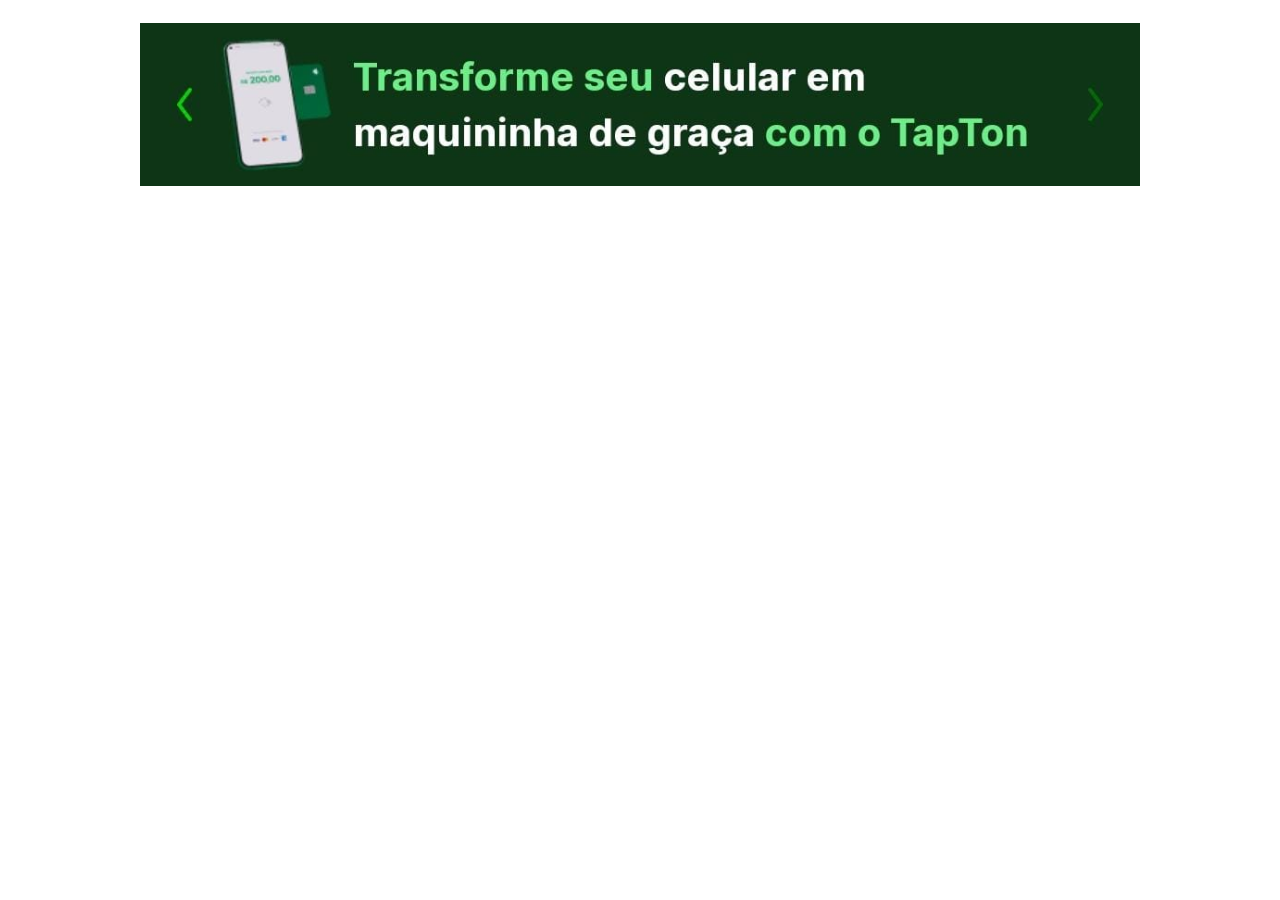
==== test.html @ 24b0ebc3 "a" ====
<!DOCTYPE html>
<html lang="en">
<head>
    <meta charset="UTF-8">
    <meta name="viewport" content="width=device-width, initial-scale=1.0">
    <title>Document</title>
    <link rel="stylesheet" href="style.css">
</head>
<body>
    
    <div class="slider">
       
        <div class="slides">

            <input type="radio" name="radio-bt" id="radio1" checked>
            <input type="radio" name="radio-bt" id="radio2">
            <input type="radio" name="radio-bt" id="radio3">
           
           

            <div class="slide s1">
              <img src="./imagens/maquinha-ton1.jpeg" alt="Maquininha Ton">
           </div>

            <div class="slide">
             <img src="./imagens/maquinha-ton2.jpeg" alt="Maquininha Ton">
            </div>

           <div class="slide">
             <img src="./imagens/maquinha-ton3.jpeg" alt="Maquininha Ton">
           </div>
       
        </div>

        <script src="script.js"></script>
</body>
</html>
---- style.css ----
.slider {
    position: relative;
    width: 100%;
    
    max-width: 1000px;
    margin: auto;
    overflow: hidden;
  }
  
  .slides {
    margin-top: 15px;
    display: flex;
    transition: transform 0.5s ease-in-out;
  }
  
  .slide {
    min-width: 100%;
    box-sizing: border-box;
  }
  
  .slide img {
    width: 100%;
    height: auto;
  }
  
  input[type="radio"] {
    display: none;
  }
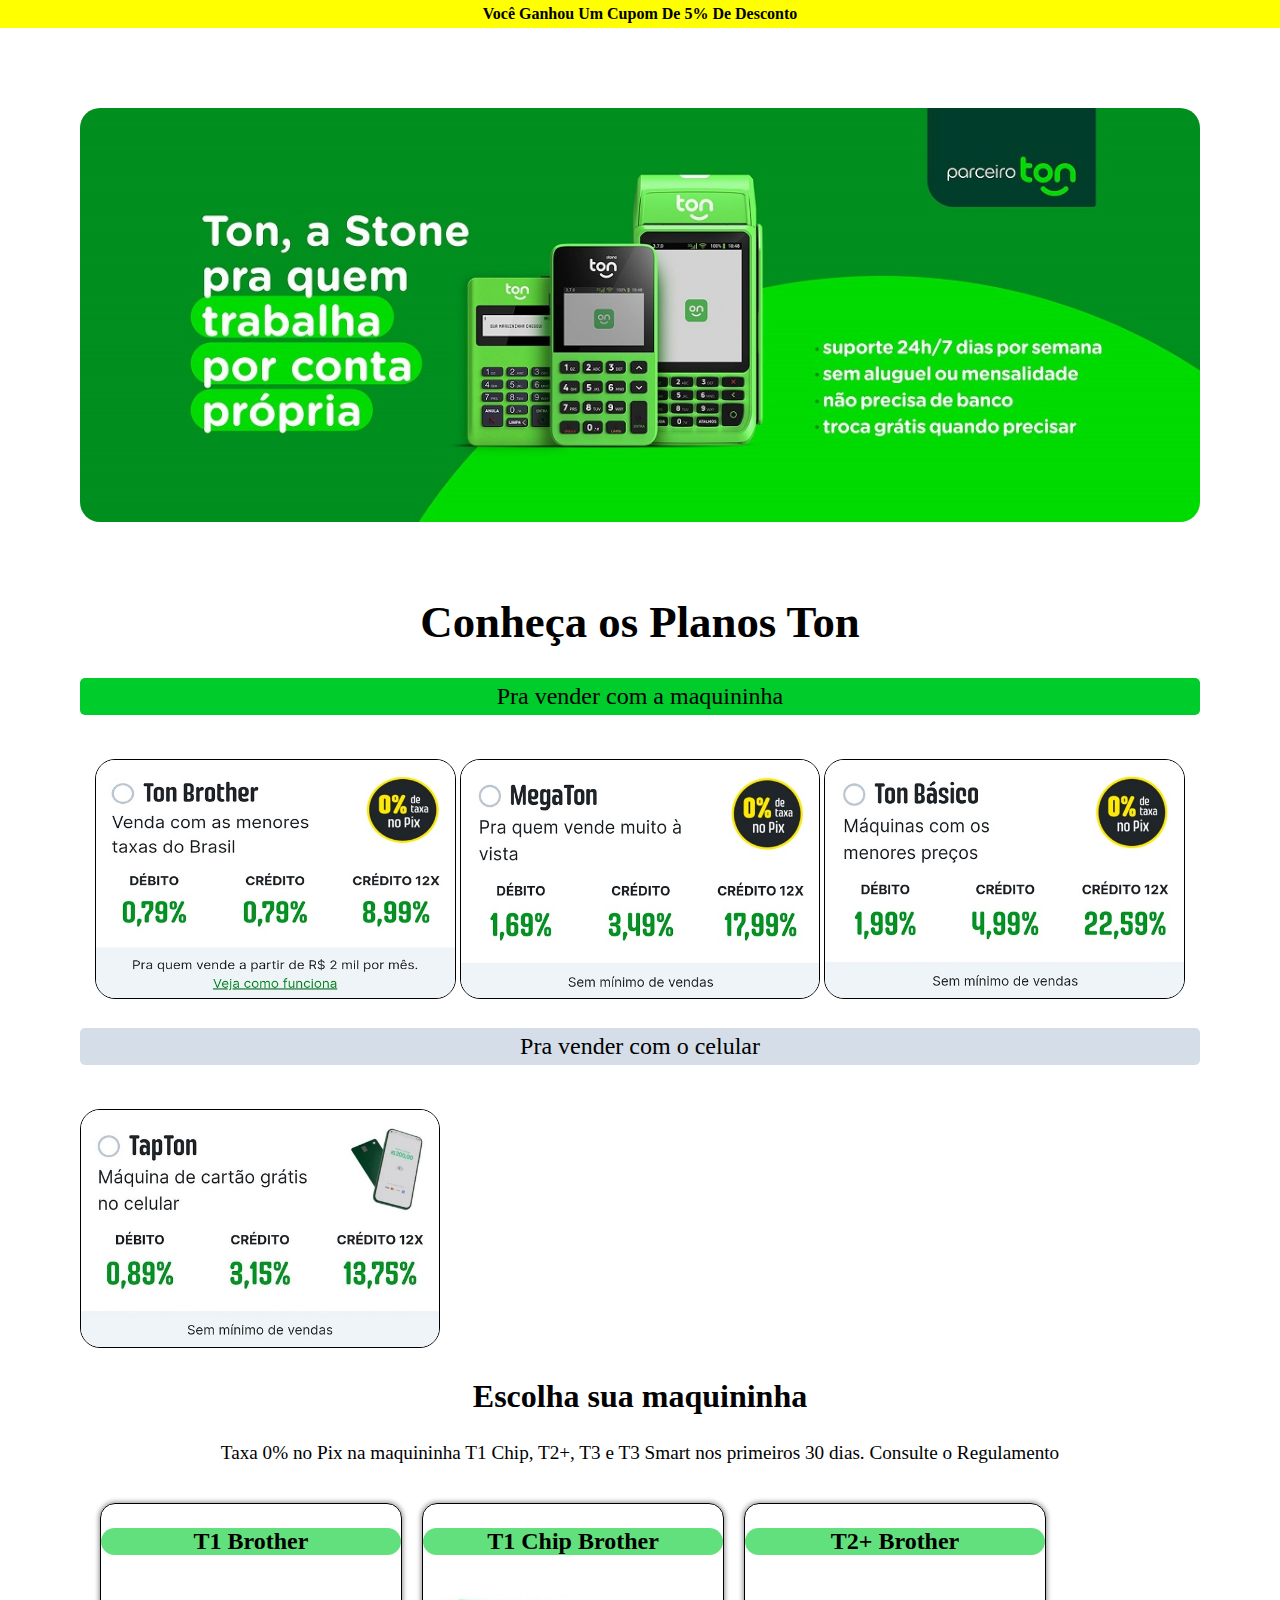
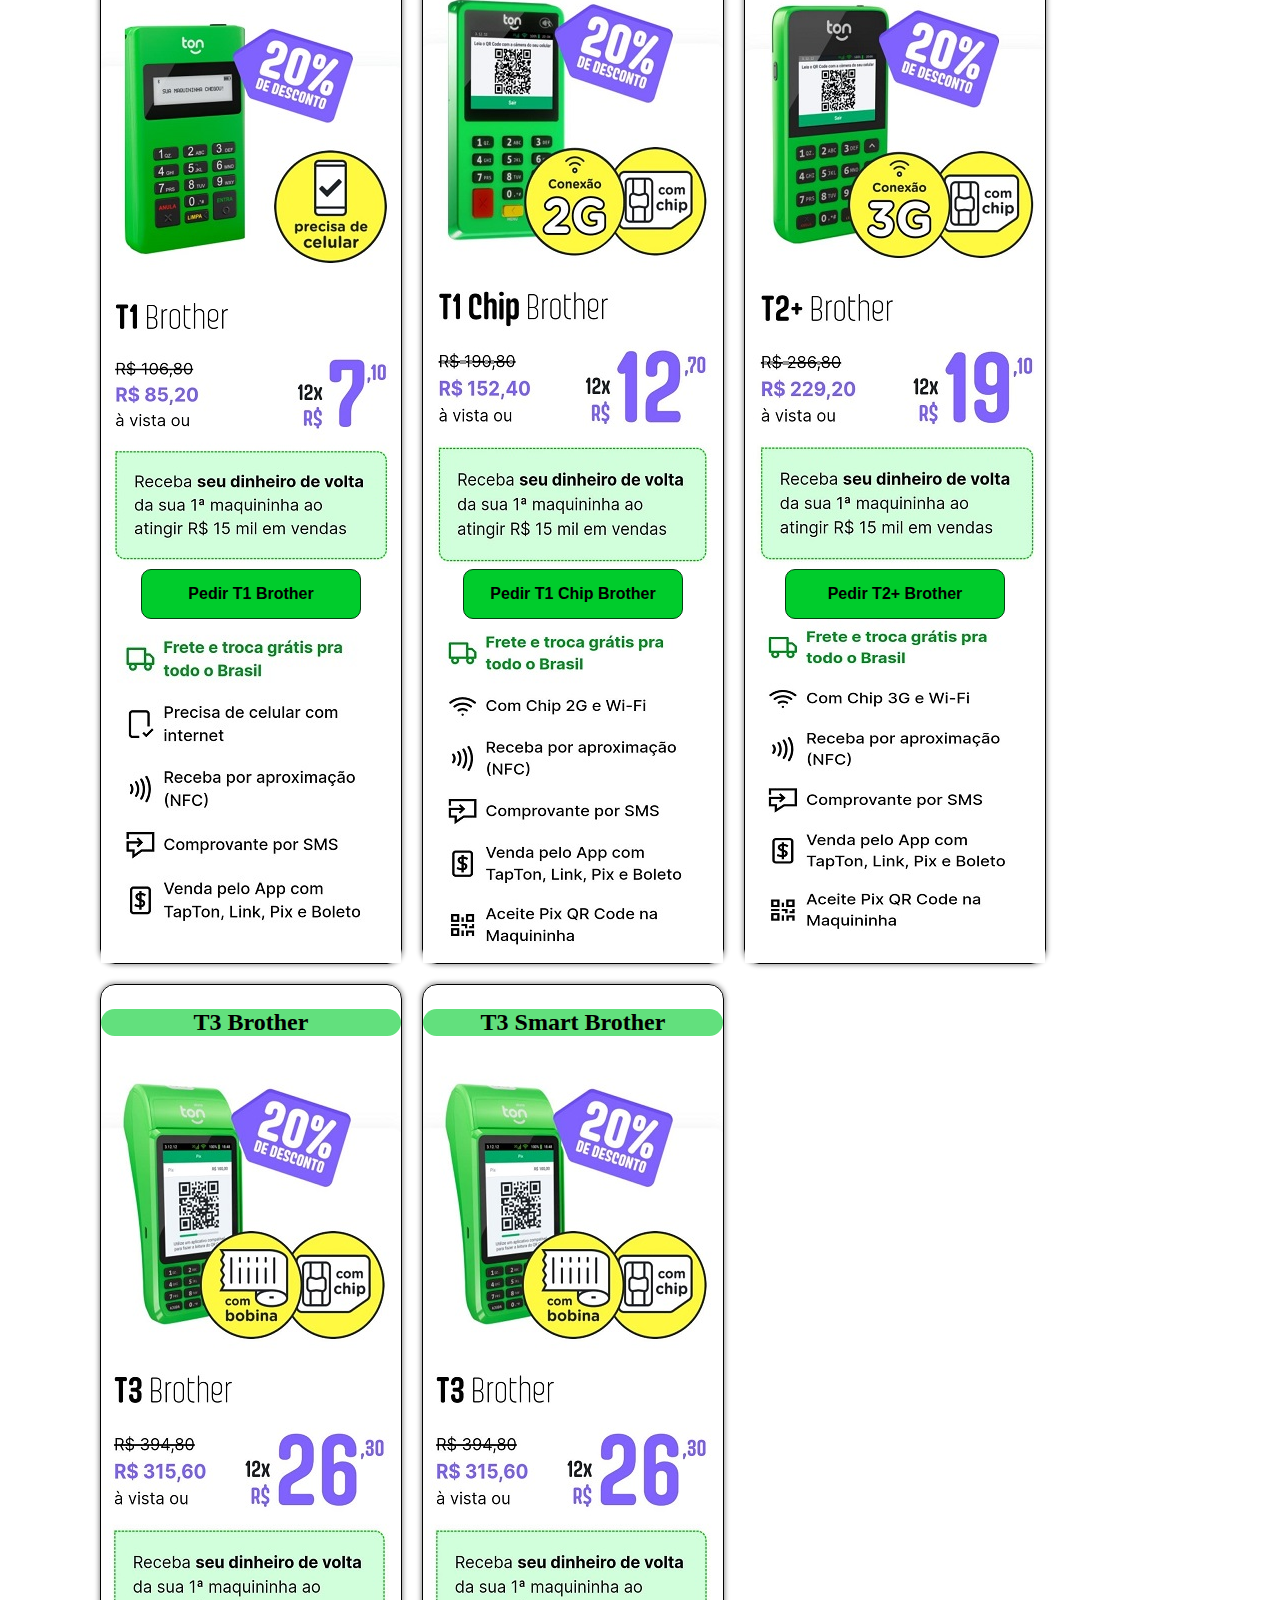
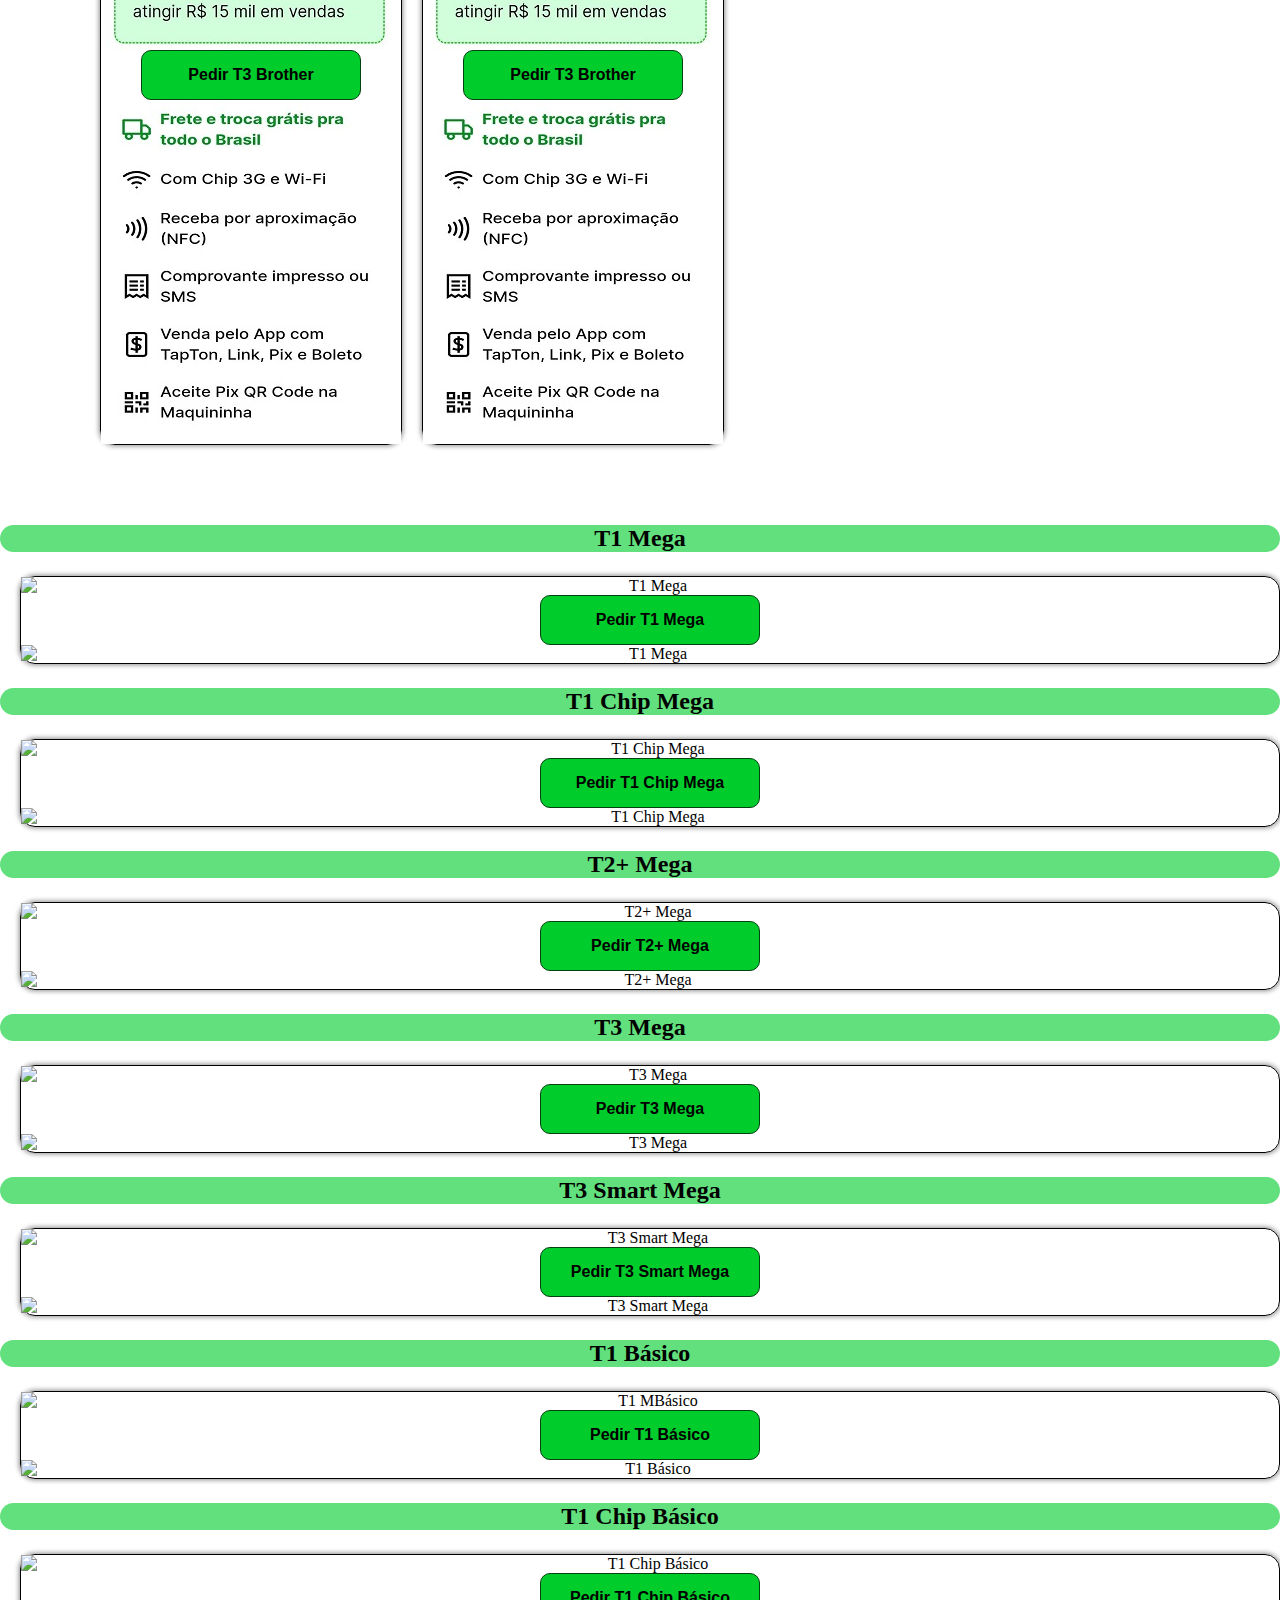
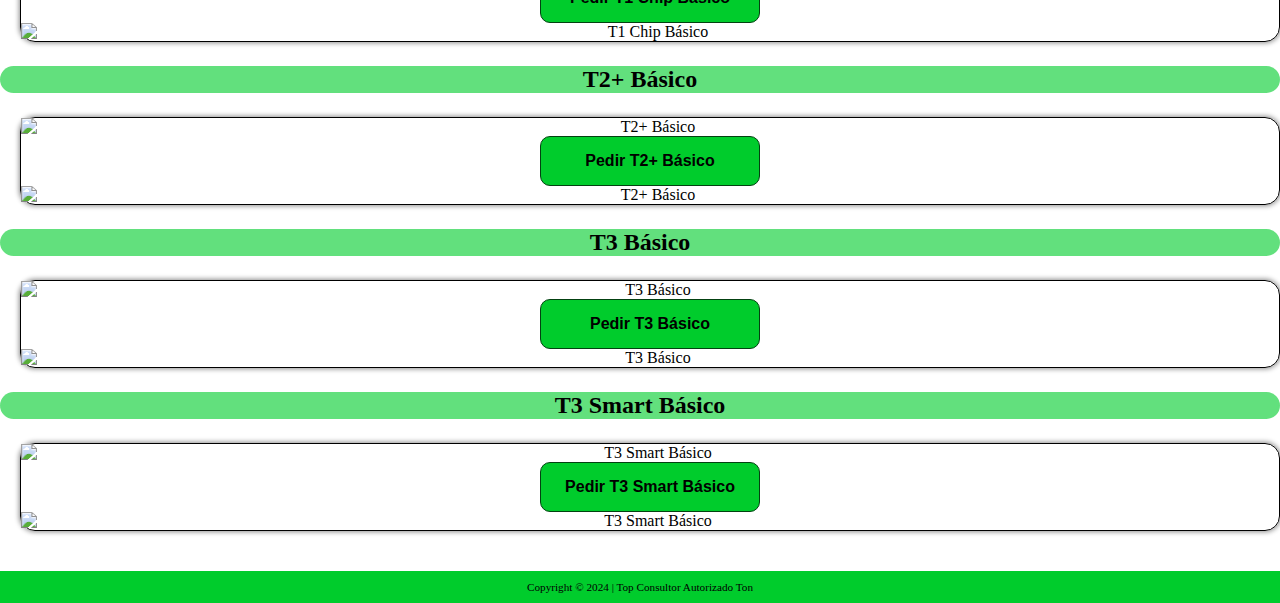
==== commit 97c1b486: "a" ====
--- a/test.html
+++ b/test.html
@@ -4,34 +4,212 @@
     <meta charset="UTF-8">
     <meta name="viewport" content="width=device-width, initial-scale=1.0">
     <title>Document</title>
-    <link rel="stylesheet" href="style.css">
+    <link rel="stylesheet" href="estilos/style.css">
+    <link rel="stylesheet" href="estilos/outras-telas.css">
 </head>
 <body>
+   <p class="cupom-ton">Você Ganhou Um Cupom De 5% De Desconto</p>
+
+   <div class="slider">
+       
+      <div class="slides">
+
+          <input type="radio" name="radio-bt" id="radio1" checked>
+          <input type="radio" name="radio-bt" id="radio2">
+          <input type="radio" name="radio-bt" id="radio3">
+         
+         
+
+          <div class="slide s1">
+            <img src="./imagens/maquinha-ton1.jpeg" alt="Maquininha Ton">
+         </div>
+
+          <div class="slide">
+           <img src="./imagens/maquinha-ton2.jpeg" alt="Maquininha Ton">
+          </div>
+
+         <div class="slide">
+           <img src="./imagens/maquinha-ton3.jpeg" alt="Maquininha Ton">
+         </div>
+     
+      </div>
+   </div>
+
+   <div class="tudo">
+
+    <header>
+      <div>
+        <img src="./imagens/maquinha-ton.jpg" alt="Maquininhas Ton">
+      </div>
+    </header>
+
+    <main>
+
+        <h1>Conheça os Planos Ton</h1>
+
+        <div class="planos">
+           <p class="planos-ton">Pra vender com a maquininha</p>
+           <img class="plano-ton" src="./imagens/ton-brother.jpeg" alt="Ton Brother">
+           <img class="plano-ton" src="./imagens/mega-ton.jpeg" alt="Mega Ton">
+           <img class="plano-ton" src="./imagens/ton-basico.jpeg" alt="Ton Basico">
+        </div>
+
+        <div>
+            <p class="ton-cel">Pra vender com o celular</p>
+            <img class="plano-ton" src="./imagens/tap-ton.jpeg" alt="Tap Ton">
+        </div>
+
+    </main>
+
+    <h2>Escolha sua maquininha</h2>
+        
+    <p class="descricao">Taxa 0% no Pix na maquininha T1 Chip, T2+, T3 e T3 Smart nos 
+    primeiros 30 dias. Consulte o Regulamento</p>
+
+
+
+    <div class="stone"></div>
+
+    <section class="ton-brother">
+
+       
+
+        <div class="maquininha-ton">
+            <p class="desc"><strong>T1 Brother</strong></p>
+           <img class="ton" src="./imagens/t1-brother.jpeg" alt="T1 Brother">
+           <button><a href="https://ton.com.br/checkout/#/cart?productId=TONBROTHER_TIER_D150&referrer=3C6D17C0-0F89-4350-A91E-DFE761C49A76&userTag=tonbrother_tier&utm_medium=invite_share&utm_source=revendedor">Pedir T1 Brother</a></button>
+           <img class="ton" src="./imagens/t1-brother2.jpeg" alt="T1 Brother">
+        </div>
+
+      
+
+        <div class="maquininha-ton">
+            <p class="desc"><strong>T1 Chip Brother</strong></p>
+           <img class="ton" src="./imagens/t1-chip-brother.jpeg" alt="T1 Chip Brother">
+           <button><a href="https://ton.com.br/checkout/#/cart?productId=TONBROTHER_TIER_T1_CHIP&referrer=3C6D17C0-0F89-4350-A91E-DFE761C49A76&userTag=tonbrother_tier&utm_medium=invite_share&utm_source=revendedor">Pedir T1 Chip Brother</a></button>
+           <img class="ton" src="./imagens/t1-chip-brother2.jpeg" alt="T1 Chip Brother">
+        </div>
+
+       
+
+        <div class="maquininha-ton">
+            <p class="desc"><strong>T2+ Brother</strong></p>
+           <img class="ton" src="./imagens/t2+brother.jpeg" alt="T2+ Brother">
+           <button><a href="https://ton.com.br/checkout/#/cart?productId=TONBROTHER_TIER_D195&referrer=3C6D17C0-0F89-4350-A91E-DFE761C49A76&userTag=tonbrother_tier&utm_medium=invite_share&utm_source=revendedor">Pedir T2+ Brother</a></button>
+           <img class="ton" src="./imagens/t2+brother2.jpeg" alt="T2+ Brother">
+        </div>
+
+        
+
+        <div class="maquininha-ton">
+            <p class="desc"><strong>T3 Brother</strong></p>
+           <img class="ton" src="./imagens/t3-brother.jpeg" alt="T3 Brother">
+           <button><a href="https://ton.com.br/checkout/#/cart?productId=TONBROTHER_TIER_S920&referrer=3C6D17C0-0F89-4350-A91E-DFE761C49A76&userTag=tonbrother_tier&utm_medium=invite_share&utm_source=revendedor">Pedir T3 Brother</a></button>
+           <img class="ton" src="./imagens/t3-brother2.jpeg" alt="T3 Brother">
+        </div>
+
+        <div class="maquininha-ton">
+         <p class="desc"><strong>T3 Smart Brother</strong></p>
+        <img class="ton" src="./imagens/t3-brother.jpeg" alt="T3 Brother">
+        <button><a href=" https://ton.com.br/checkout/#/cart?productId=TONBROTHER_TIER_SMART_POS&referrer=3C6D17C0-0F89-4350-A91E-DFE761C49A76&userTag=tonbrother_tier&utm_medium=invite_share&utm_source=revendedor">Pedir T3 Brother</a></button>
+        <img class="ton" src="./imagens/t3-brother2.jpeg" alt="T3 Brother">
+     </div>
+        
     
-    <div class="slider">
-       
-        <div class="slides">
-
-            <input type="radio" name="radio-bt" id="radio1" checked>
-            <input type="radio" name="radio-bt" id="radio2">
-            <input type="radio" name="radio-bt" id="radio3">
-           
-           
-
-            <div class="slide s1">
-              <img src="./imagens/maquinha-ton1.jpeg" alt="Maquininha Ton">
-           </div>
-
-            <div class="slide">
-             <img src="./imagens/maquinha-ton2.jpeg" alt="Maquininha Ton">
-            </div>
-
-           <div class="slide">
-             <img src="./imagens/maquinha-ton3.jpeg" alt="Maquininha Ton">
-           </div>
-       
-        </div>
-
-        <script src="script.js"></script>
+    
+    </section>
+   </div>
+
+  
+    <section class="mega-ton">
+
+        <p class="desc"><strong>T1 Mega</strong></p>
+
+        <div class="maquininha-ton">
+           <img class="ton" src="../ton/imagens/t1-mega.jpeg" alt="T1 Mega">
+           <button><a href="https://ton.com.br/checkout/#/cart?productId=MEGATON_TIER_D150&referrer=3C6D17C0-0F89-4350-A91E-DFE761C49A76&userTag=megaton_tier&utm_medium=invite_share&utm_source=revendedor">Pedir T1 Mega</a></button>
+           <img class="ton" src="../ton/imagens/t1-mega2.jpeg" alt="T1 Mega">
+        </div>
+
+        <p class="desc"><strong>T1 Chip Mega</strong></p>
+
+        <div class="maquininha-ton">
+           <img class="ton" src="../ton/imagens/t1-chip-mega.jpeg" alt=" T1 Chip Mega">
+           <button><a href="https://ton.com.br/checkout/#/cart?productId=MEGATON_TIER_T1_CHIP&referrer=3C6D17C0-0F89-4350-A91E-DFE761C49A76&userTag=megaton_tier&utm_medium=invite_share&utm_source=revendedor">Pedir T1 Chip Mega</a></button>
+           <img class="ton" src="../ton/imagens/t1-chip-mega2.jpeg" alt="T1 Chip Mega">
+        </div>
+
+        <p class="desc"><strong>T2+ Mega</strong></p>
+
+        <div class="maquininha-ton">
+           <img class="ton" src="../ton/imagens/t2+mega.jpeg" alt="T2+ Mega">
+           <button><a href="https://ton.com.br/checkout/#/cart?productId=MEGATON_TIER_D195&referrer=3C6D17C0-0F89-4350-A91E-DFE761C49A76&userTag=megaton_tier&utm_medium=invite_share&utm_source=revendedor">Pedir T2+ Mega</a></button>
+           <img class="ton" src="../ton/imagens/t2+mega2.jpeg" alt="T2+ Mega">
+        </div>
+
+        <p class="desc"><strong>T3 Mega</strong></p>
+
+        <div class="maquininha-ton">
+           <img class="ton" src="../ton/imagens/t3-mega.jpeg" alt="T3 Mega">
+           <button><a href="https://ton.com.br/checkout/#/cart?productId=MEGATON_TIER_S920&referrer=3C6D17C0-0F89-4350-A91E-DFE761C49A76&userTag=megaton_tier&utm_medium=invite_share&utm_source=revendedor">Pedir T3 Mega</a></button>
+           <img class="ton" src="../ton/imagens/t3-mega2.jpeg" alt="T3 Mega">
+        </div>
+
+        <p class="desc"><strong>T3 Smart Mega</strong></p>
+
+        <div class="maquininha-ton">
+           <img class="ton" src="../ton/imagens/t3-smart-mega.jpeg" alt="T3 Smart Mega">
+           <button><a href="https://ton.com.br/checkout/#/cart?productId=MEGATON_TIER_SMART_POS&referrer=3C6D17C0-0F89-4350-A91E-DFE761C49A76&userTag=megaton_tier&utm_medium=invite_share&utm_source=revendedor">Pedir T3 Smart Mega</a></button>
+           <img class="ton" src="../ton/imagens/t3-smart-mega2.jpeg" alt="T3 Smart Mega">
+        </div>
+    </section>
+
+    <section class="ton-basico">
+
+        <p class="desc"><strong>T1 Básico</strong></p>
+
+        <div class="maquininha-ton">
+           <img class="ton" src="../ton/imagens/t1-basico.jpeg" alt="T1 MBásico">
+           <button><a href="https://ton.com.br/checkout/#/cart?productId=TONBASE_TIER_D150&referrer=3C6D17C0-0F89-4350-A91E-DFE761C49A76&userTag=tonbase_tier&utm_medium=invite_share&utm_source=revendedor">Pedir T1 Básico</a></button>
+           <img class="ton" src="../ton/imagens/t1-basico2.jpeg" alt="T1 Básico">
+        </div>
+
+        <p class="desc"><strong>T1 Chip Básico</strong></p>
+
+        <div class="maquininha-ton">
+           <img class="ton" src="../ton/imagens/t1-chip-basico.jpeg" alt=" T1 Chip Básico">
+           <button><a href="https://ton.com.br/checkout/#/cart?productId=TONBASE_TIER_T1_CHIP&referrer=3C6D17C0-0F89-4350-A91E-DFE761C49A76&userTag=tonbase_tier&utm_medium=invite_share&utm_source=revendedor">Pedir T1 Chip Básico</a></button>
+           <img class="ton" src="../ton/imagens/t1-chip-basico2.jpeg" alt="T1 Chip Básico">
+        </div>
+
+        <p class="desc"><strong>T2+ Básico</strong></p>
+
+        <div class="maquininha-ton">
+           <img class="ton" src="../ton/imagens/t2+basico.jpeg" alt="T2+ Básico">
+           <button><a href="https://ton.com.br/checkout/#/cart?productId=TONBASE_TIER_D195&referrer=3C6D17C0-0F89-4350-A91E-DFE761C49A76&userTag=tonbase_tier&utm_medium=invite_share&utm_source=revendedor">Pedir T2+ Básico</a></button>
+           <img class="ton" src="../ton/imagens/t2+basico2.jpeg" alt="T2+ Básico">
+        </div>
+
+        <p class="desc"><strong>T3 Básico</strong></p>
+
+        <div class="maquininha-ton">
+           <img class="ton" src="../ton/imagens/t3-basico.jpeg" alt="T3 Básico">
+           <button><a href="https://ton.com.br/checkout/#/cart?productId=TONBASE_TIER_S920&referrer=3C6D17C0-0F89-4350-A91E-DFE761C49A76&userTag=tonbase_tier&utm_medium=invite_share&utm_source=revendedor">Pedir T3 Básico</a></button>
+           <img class="ton" src="../ton/imagens/t3-basico2.jpeg" alt="T3 Básico">
+        </div>
+
+        <p class="desc"><strong>T3 Smart Básico</strong></p>
+
+        <div class="maquininha-ton">
+           <img class="ton" src="../ton/imagens/t3-smart-basico.jpeg" alt="T3 Smart Básico">
+           <button><a href="https://ton.com.br/checkout/#/cart?productId=TONBASE_TIER_SMART_POS&referrer=3C6D17C0-0F89-4350-A91E-DFE761C49A76&userTag=tonbase_tier&utm_medium=invite_share&utm_source=revendedor">Pedir T3 Smart Básico</a></button>
+           <img class="ton" src="../ton/imagens/t3-smart-basico2.jpeg" alt="T3 Smart Básico">
+        </div>
+    </section>
+  </div>
+
+    <footer>Copyright © 2024 | Top Consultor Autorizado Ton </footer>
+
+    <script src="script.js"></script>
 </body>
 </html>--- a/estilos/style.css
+++ b/estilos/style.css
@@ -0,0 +1,166 @@
+@charset "UTF-8";
+
+body{
+  margin: 0;
+  overflow: y;
+  margin-right: 0;
+  margin-left: 0;
+  
+}
+
+.tudo{
+  margin: 10px;
+}
+
+.cupom-ton{
+    background-color: yellow;
+    text-align: center;
+    font-weight: bolder;
+    color: black;
+    margin: auto;
+    font-size: 0.8em;
+    padding: 2px;
+    
+}
+
+.slider {
+    position: relative;
+    width: 100%;
+    max-width: 1500px;
+    margin: auto;
+    overflow: hidden;
+  }
+  
+  .slides {
+   
+    display: flex;
+    transition: transform 0.5s ease-in-out;
+  }
+  
+  .slide {
+    min-width: 100%;
+    box-sizing: border-box;
+  }
+  
+  .slide img {
+    width: 100%;
+    height: auto;
+  }
+  
+  input[type="radio"] {
+    display: none;
+  }
+
+ 
+  
+
+header > div > img{
+    align-items: center;
+    width: 100%;
+    border-radius: 20px; 
+      
+}
+
+h1{
+    text-align: center;
+    font-size: 1.2em;
+   
+}
+
+.planos-ton{
+    text-align: center;
+    border-radius: 5px;
+    background-color: #00CC2C;
+     
+    
+}
+
+
+
+.plano-ton{
+    
+    border-radius: 20px;
+    border: 1px solid black;
+    width: 100%;
+    margin-top: 20px;
+    
+
+   
+}
+
+.plano-ton:hover{
+    border: 1px solid #009420;
+}
+
+.ton-cel{
+    text-align: center;
+    background-color: #D5DEE8;
+    border-radius: 5px;
+    padding: 2px;
+    margin-top: 25px;
+    
+  
+}
+
+h2{
+ text-align: center;
+}
+
+.descricao{
+    text-indent: 20px;
+    text-align: left;
+    
+}
+
+.desc{
+    background-color: #00cc2c9d;
+    border-radius: 20px;
+    text-align: center;
+    font-size: 1.5em;
+    font-weight: bolder;
+ 
+   
+}
+
+.maquininha-ton{
+    text-align: center;
+    border: 1px solid black;
+    border-radius: 15px;
+    box-shadow: 0px 0px 5px 1px rgba(0, 0, 0, 0.445);
+
+}
+ 
+.ton{
+    width: 80%;
+}
+
+button{
+    background-color: #00CC2C;
+    border: 1px solid #034111;
+    width: 220px;
+    height: 50px;
+    border-radius: 10px;
+       
+}
+
+button:hover{
+    background-color: #006d18;
+    border: 1px solid #03df33;
+    transition: all 0.3s ease;
+}
+
+a{
+    font-size: 1.2em;
+    font-weight: bolder;
+    color: black;
+    text-decoration: none;
+}
+
+footer{
+    text-align: center;
+    background-color: #00CC2C;
+    margin-top: 40px;
+    padding: 10px;
+    font-size: 0.7em;
+    
+}
--- a/estilos/outras-telas.css
+++ b/estilos/outras-telas.css
@@ -0,0 +1,100 @@
+@charset "UTF-8";
+
+
+
+
+
+
+ @media screen and (min-width:750px){
+
+    .tudo{
+        margin: 80px;
+    }
+
+    .slider{
+        background-color: #00CC2C;
+        display: none;
+    }
+
+
+   .cupom-ton{
+    font-size: 1em;
+    padding: 5px;
+
+    }
+
+    header > div {
+        text-align: center;
+    }
+
+    header > div > img{
+        margin: auto;
+        width: 100%;   
+          
+    }
+
+     h1{
+        margin-top: 70px;
+        font-size: 2.8em;
+     }
+
+     .planos-ton{
+        padding: 5px;
+        font-size: 1.5em;
+           
+    }
+
+   .planos{
+    text-align: center;
+   }
+
+    .plano-ton{
+       
+        width: 32%;
+       
+    }
+
+    .plano-ton:hover{
+        border: 2px solid #009420;
+    }
+
+    .ton-cel{
+        padding: 5px;
+        font-size: 1.5em;
+    }
+    
+    h2{
+       font-size: 2em;
+    }
+
+    
+    .descricao{
+    text-indent: 0px;
+    text-align: center;
+    font-size: 1.2em;
+    
+    }  
+
+    .ton-brother{
+        
+        display: flex;
+        flex-wrap: wrap;
+    }
+
+    .maquininha-ton{
+        text-align: center;
+        margin-left: 20px;
+        margin-top: 20px;
+    }
+    
+    .ton{ 
+       
+        display: block;
+        width: 100%;
+    }
+
+ }
+ 
+
+ 
+   
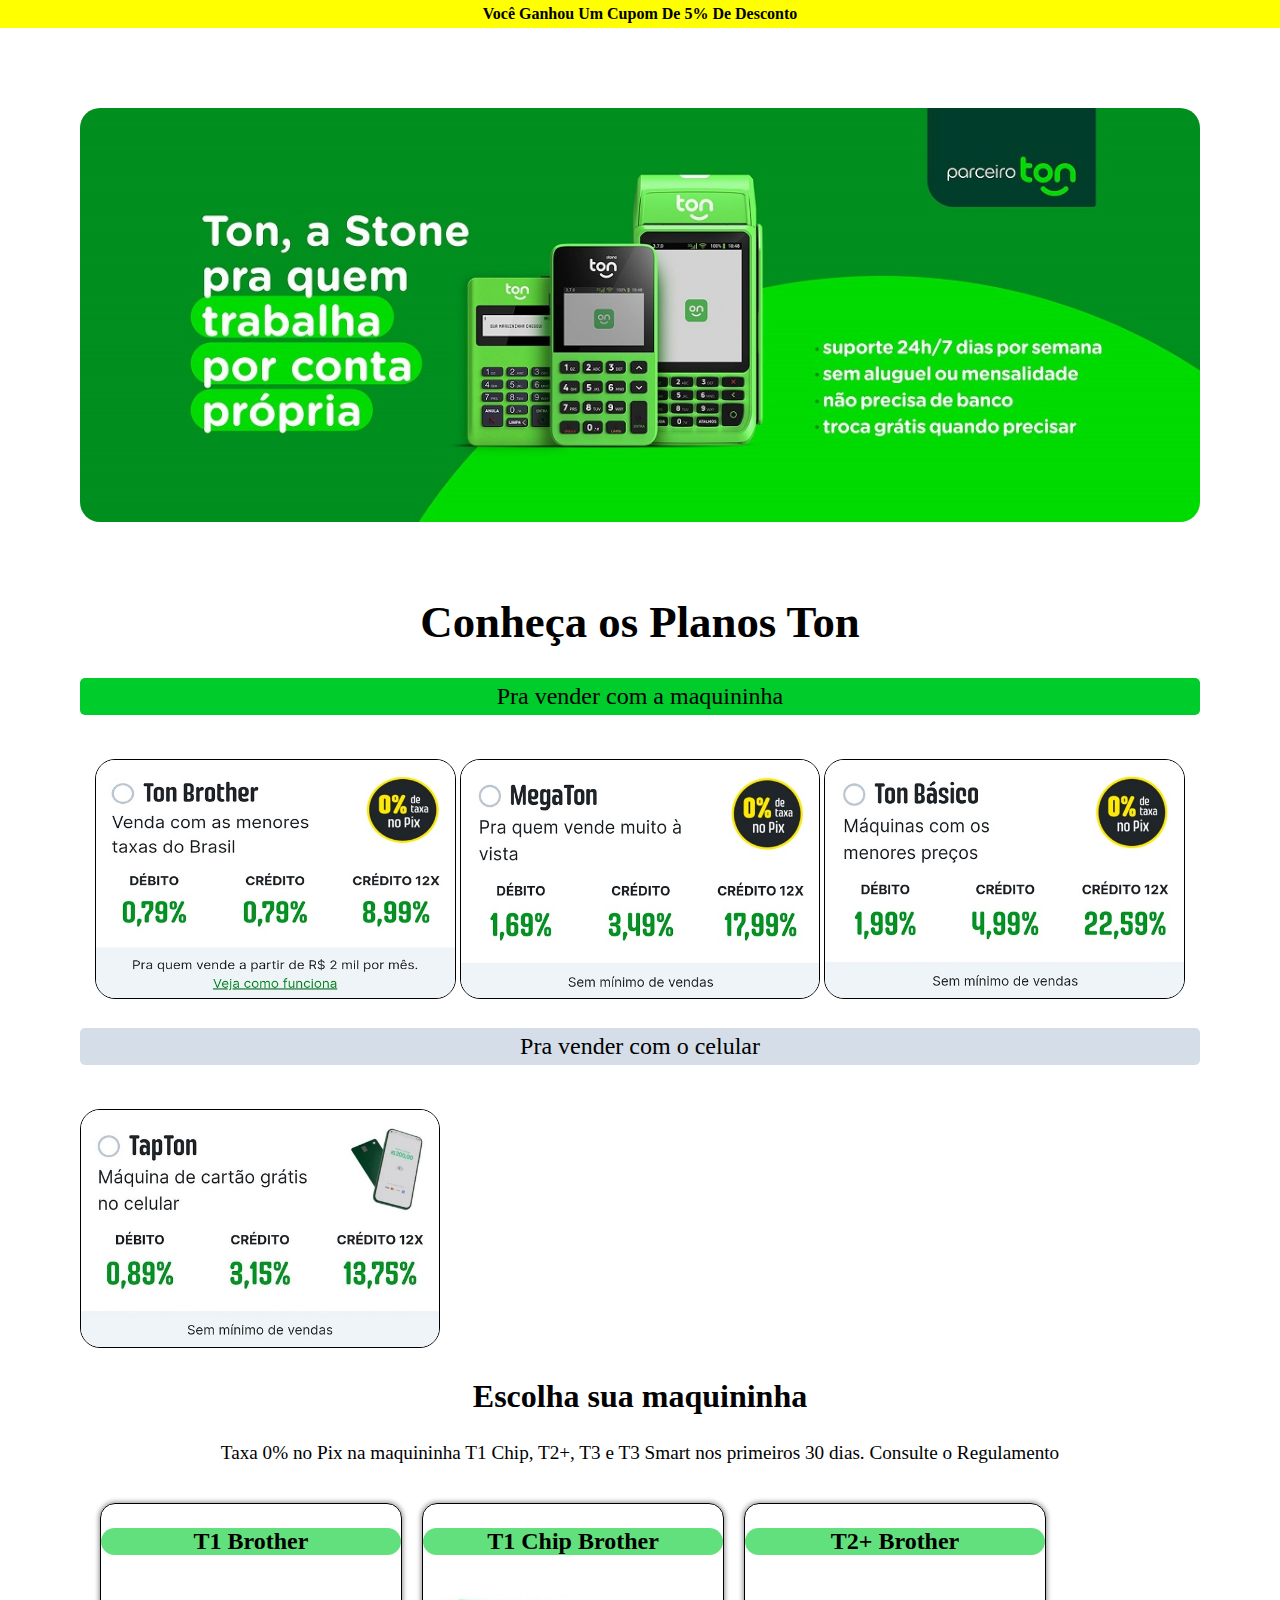
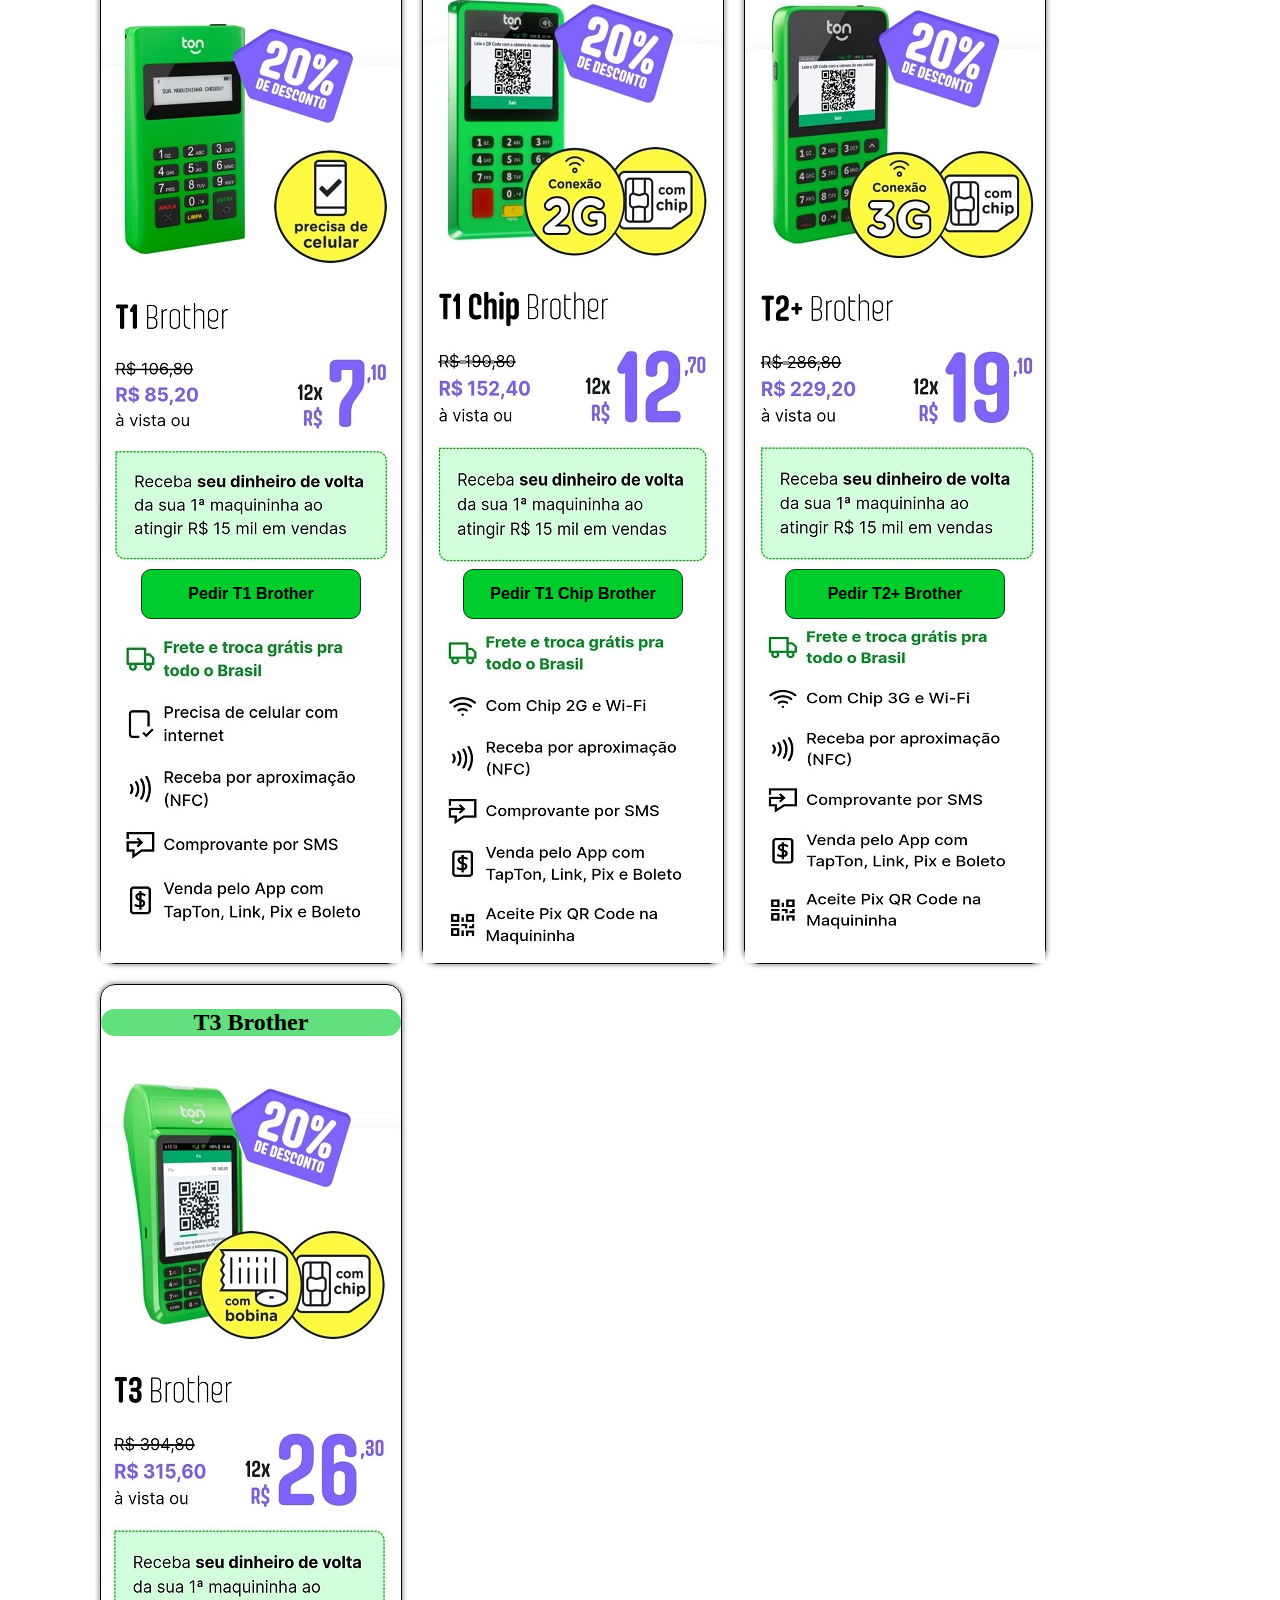
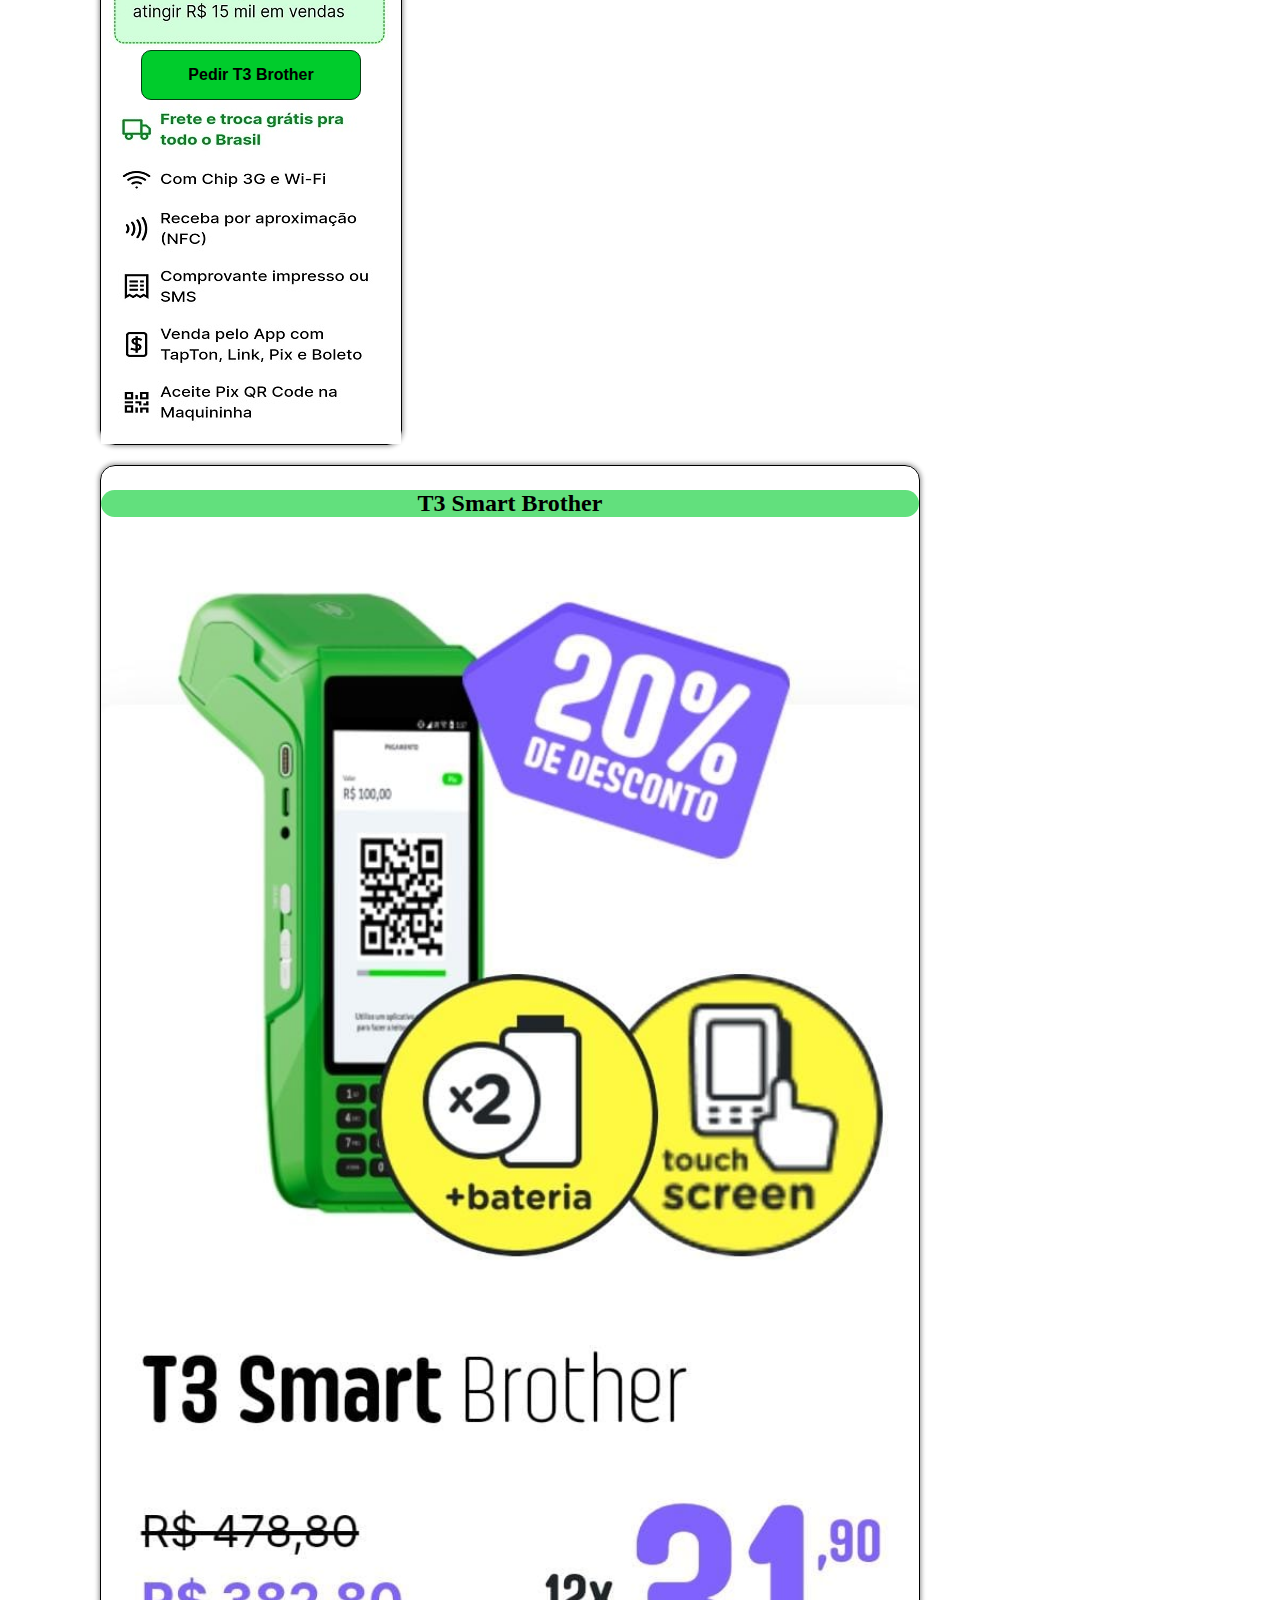
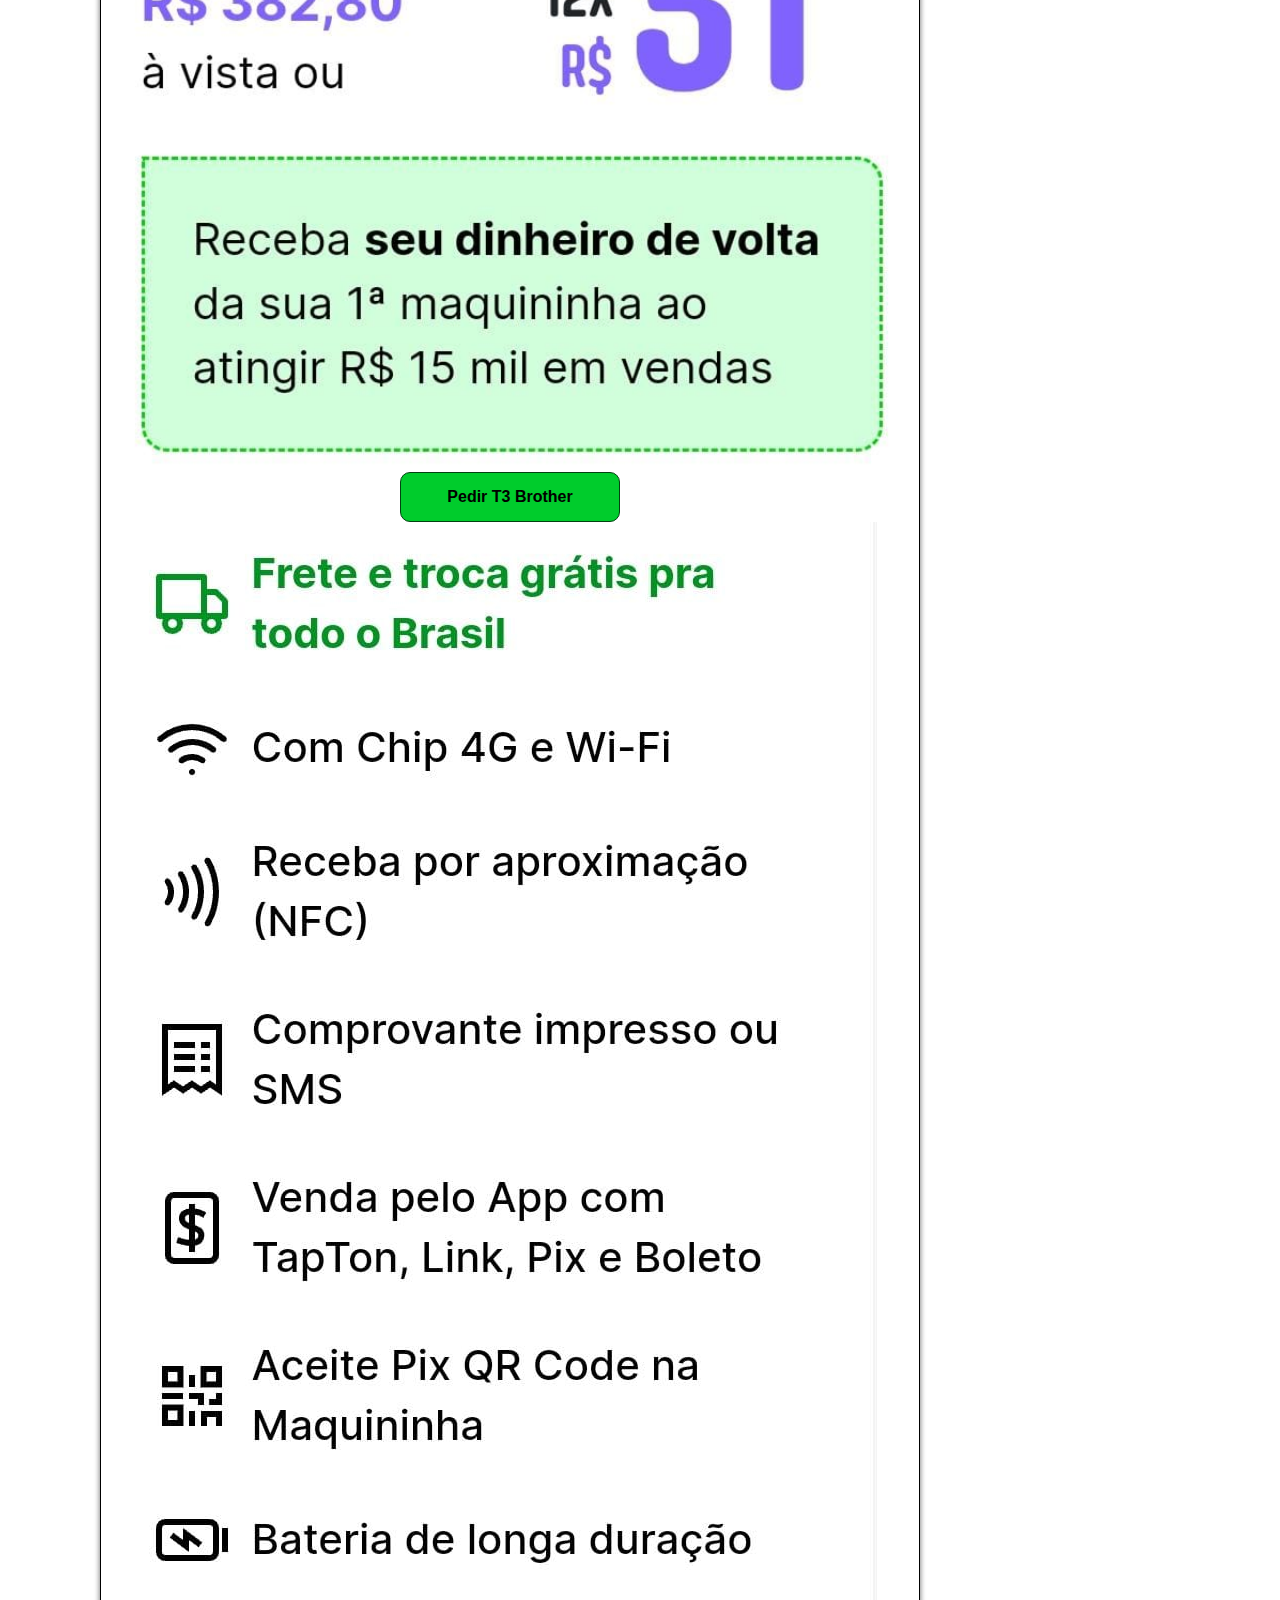
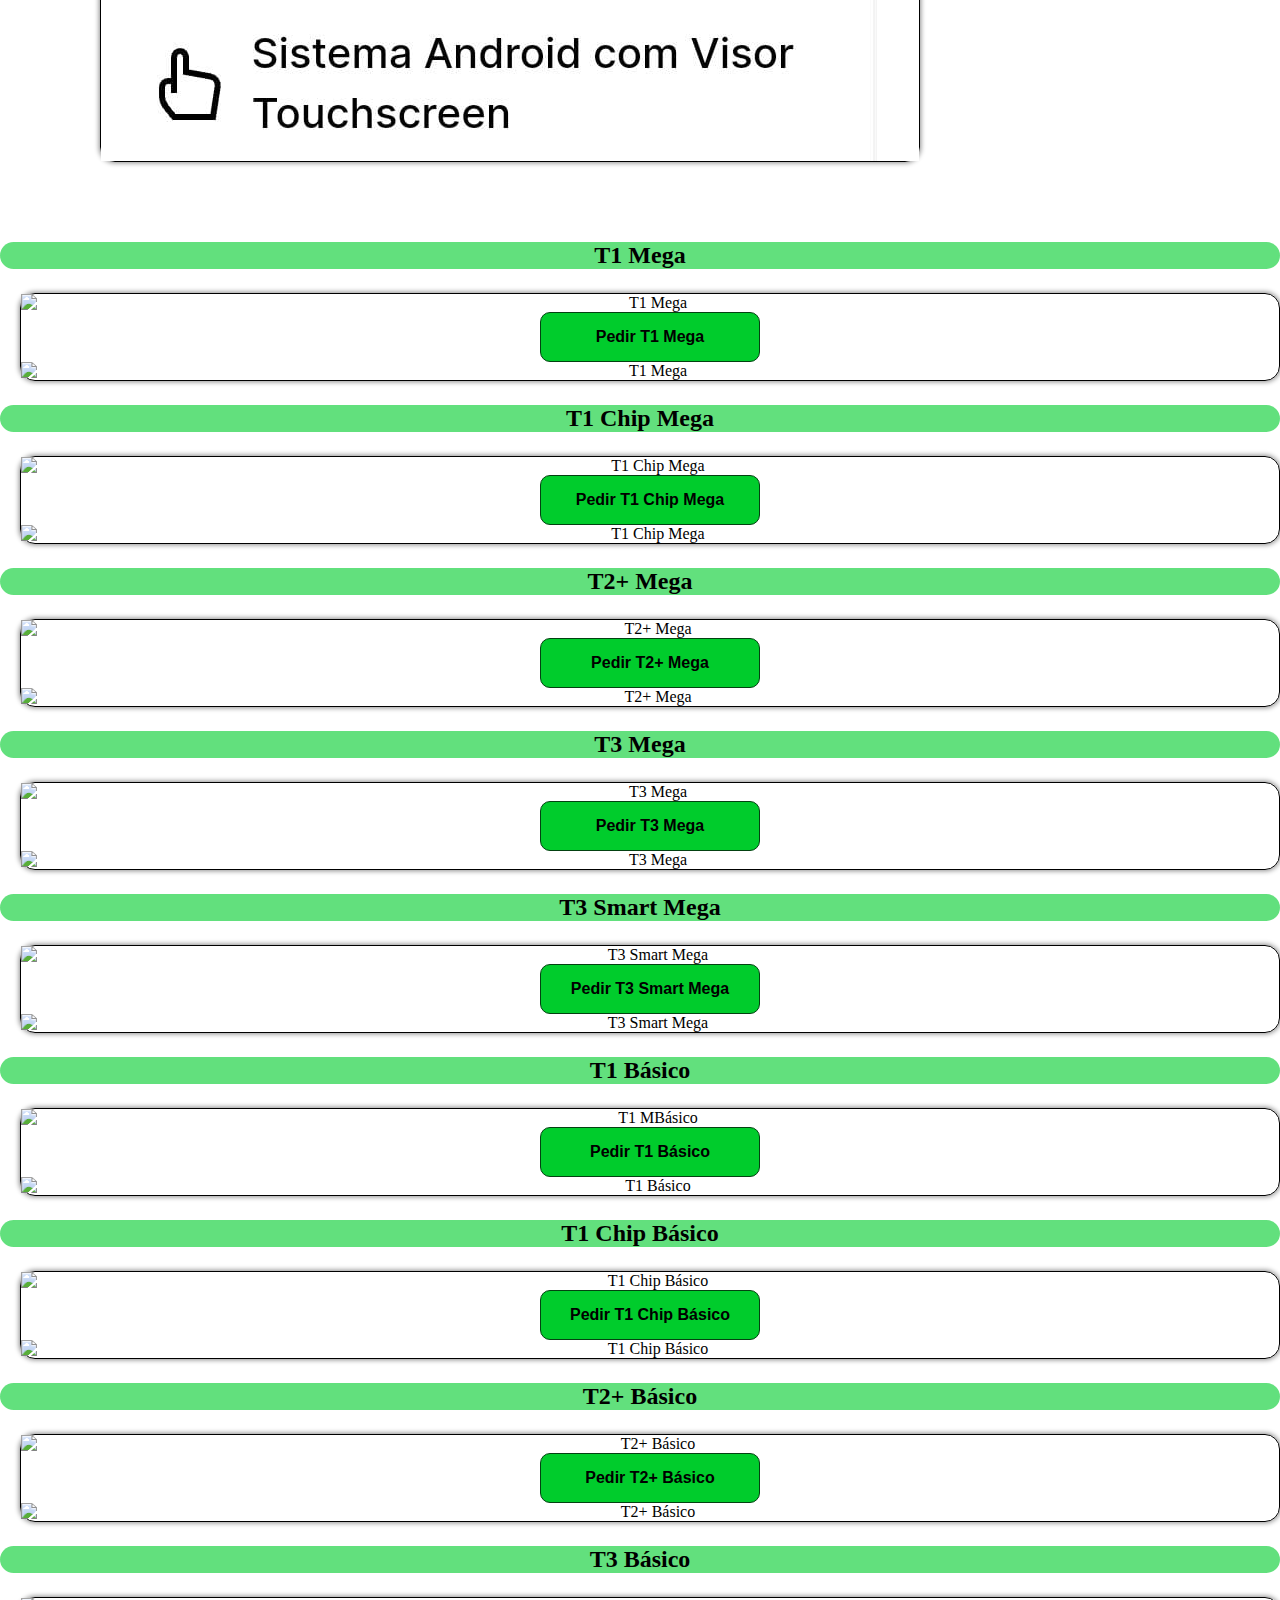
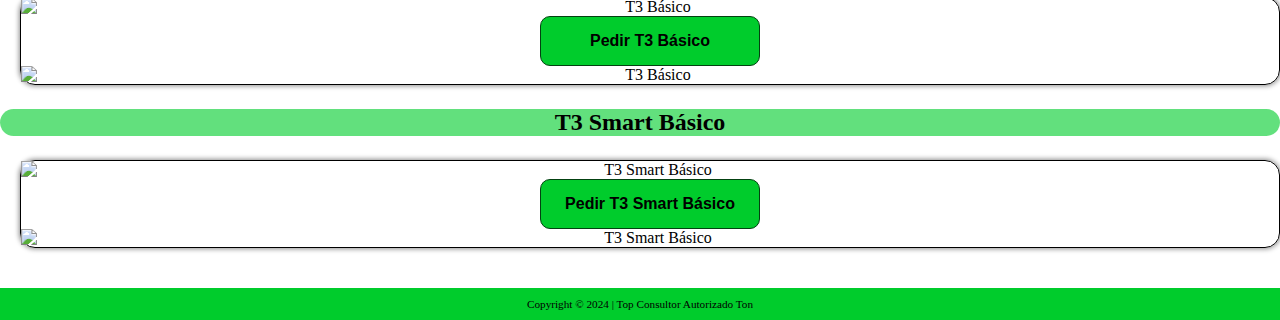
==== commit 141d967d: "a" ====
--- a/test.html
+++ b/test.html
@@ -110,9 +110,9 @@
 
         <div class="maquininha-ton">
          <p class="desc"><strong>T3 Smart Brother</strong></p>
-        <img class="ton" src="./imagens/t3-brother.jpeg" alt="T3 Brother">
+        <img class="ton" src="./imagens/t3-smart-brother.jpeg" alt="T3 Smart Brother">
         <button><a href=" https://ton.com.br/checkout/#/cart?productId=TONBROTHER_TIER_SMART_POS&referrer=3C6D17C0-0F89-4350-A91E-DFE761C49A76&userTag=tonbrother_tier&utm_medium=invite_share&utm_source=revendedor">Pedir T3 Brother</a></button>
-        <img class="ton" src="./imagens/t3-brother2.jpeg" alt="T3 Brother">
+        <img class="ton" src="./imagens/t3-smart-brother2.jpeg" alt="T3 Smart Brother">
      </div>
         
     
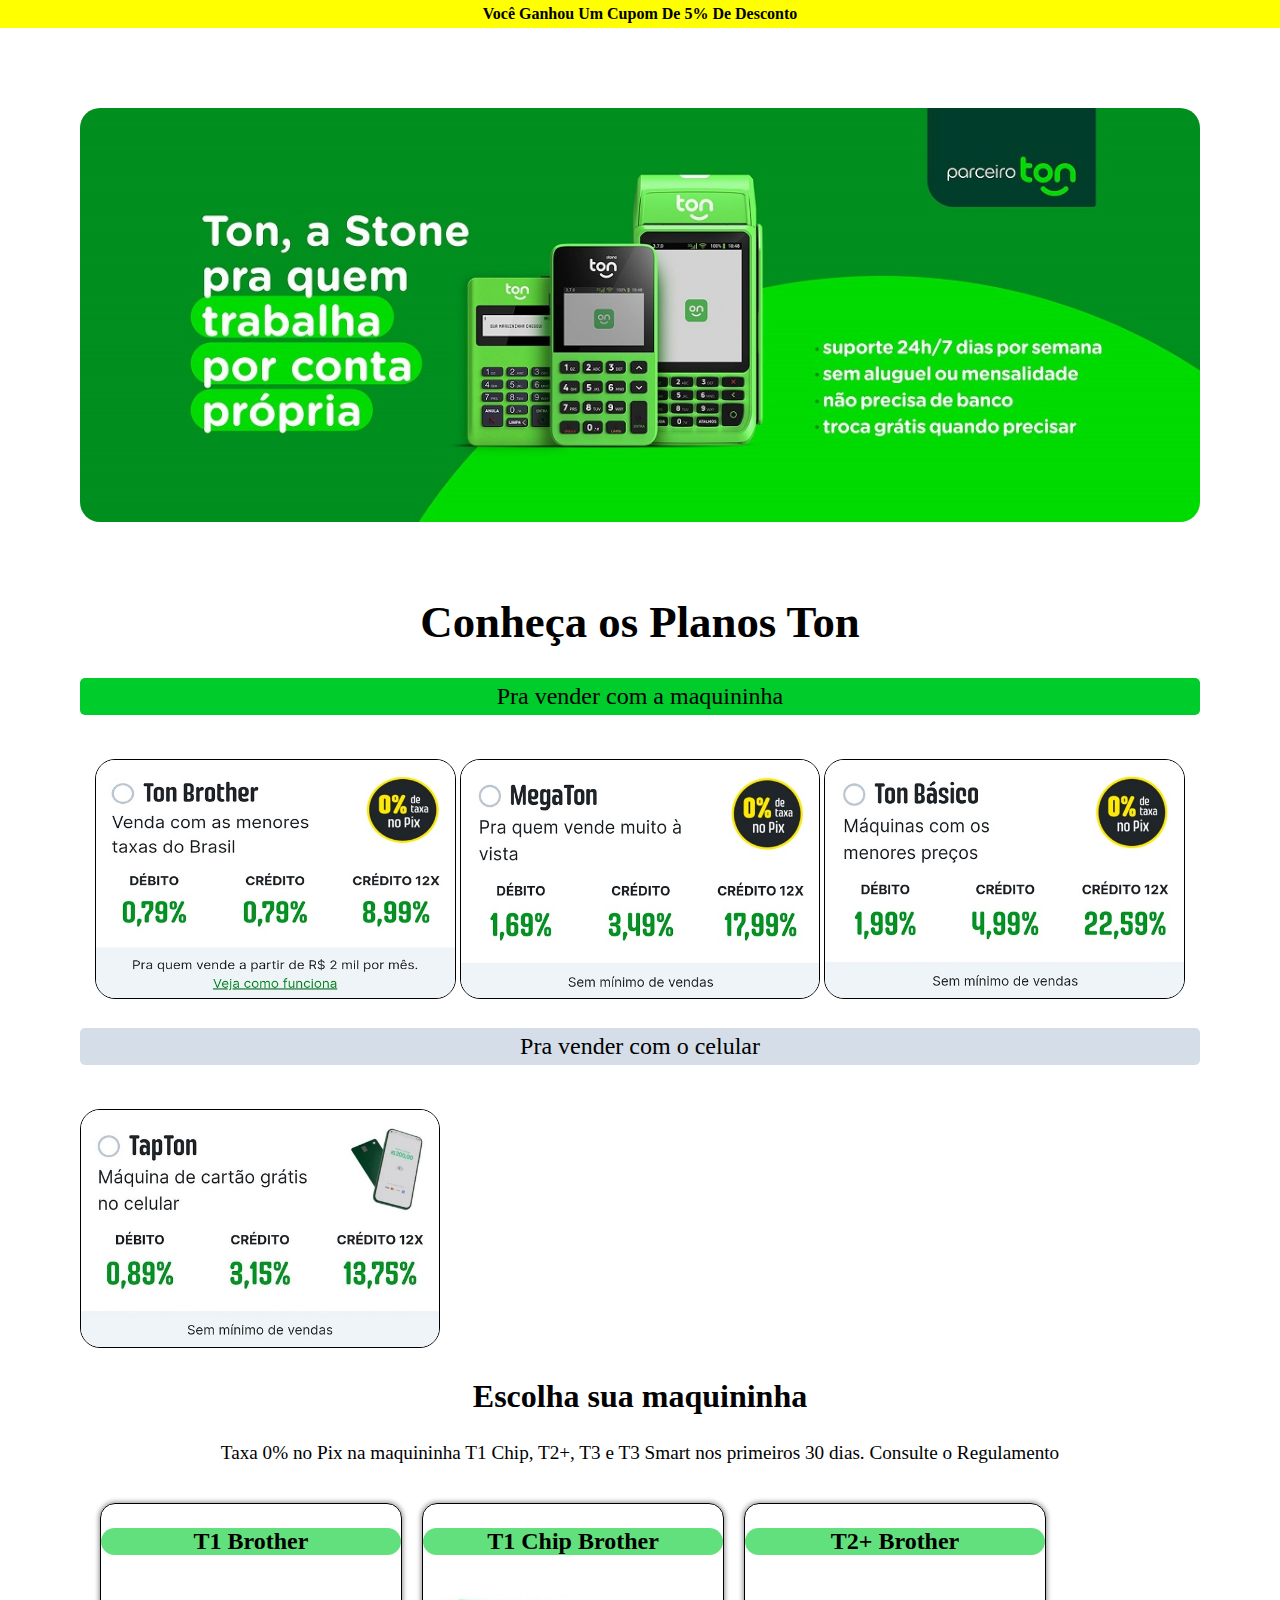
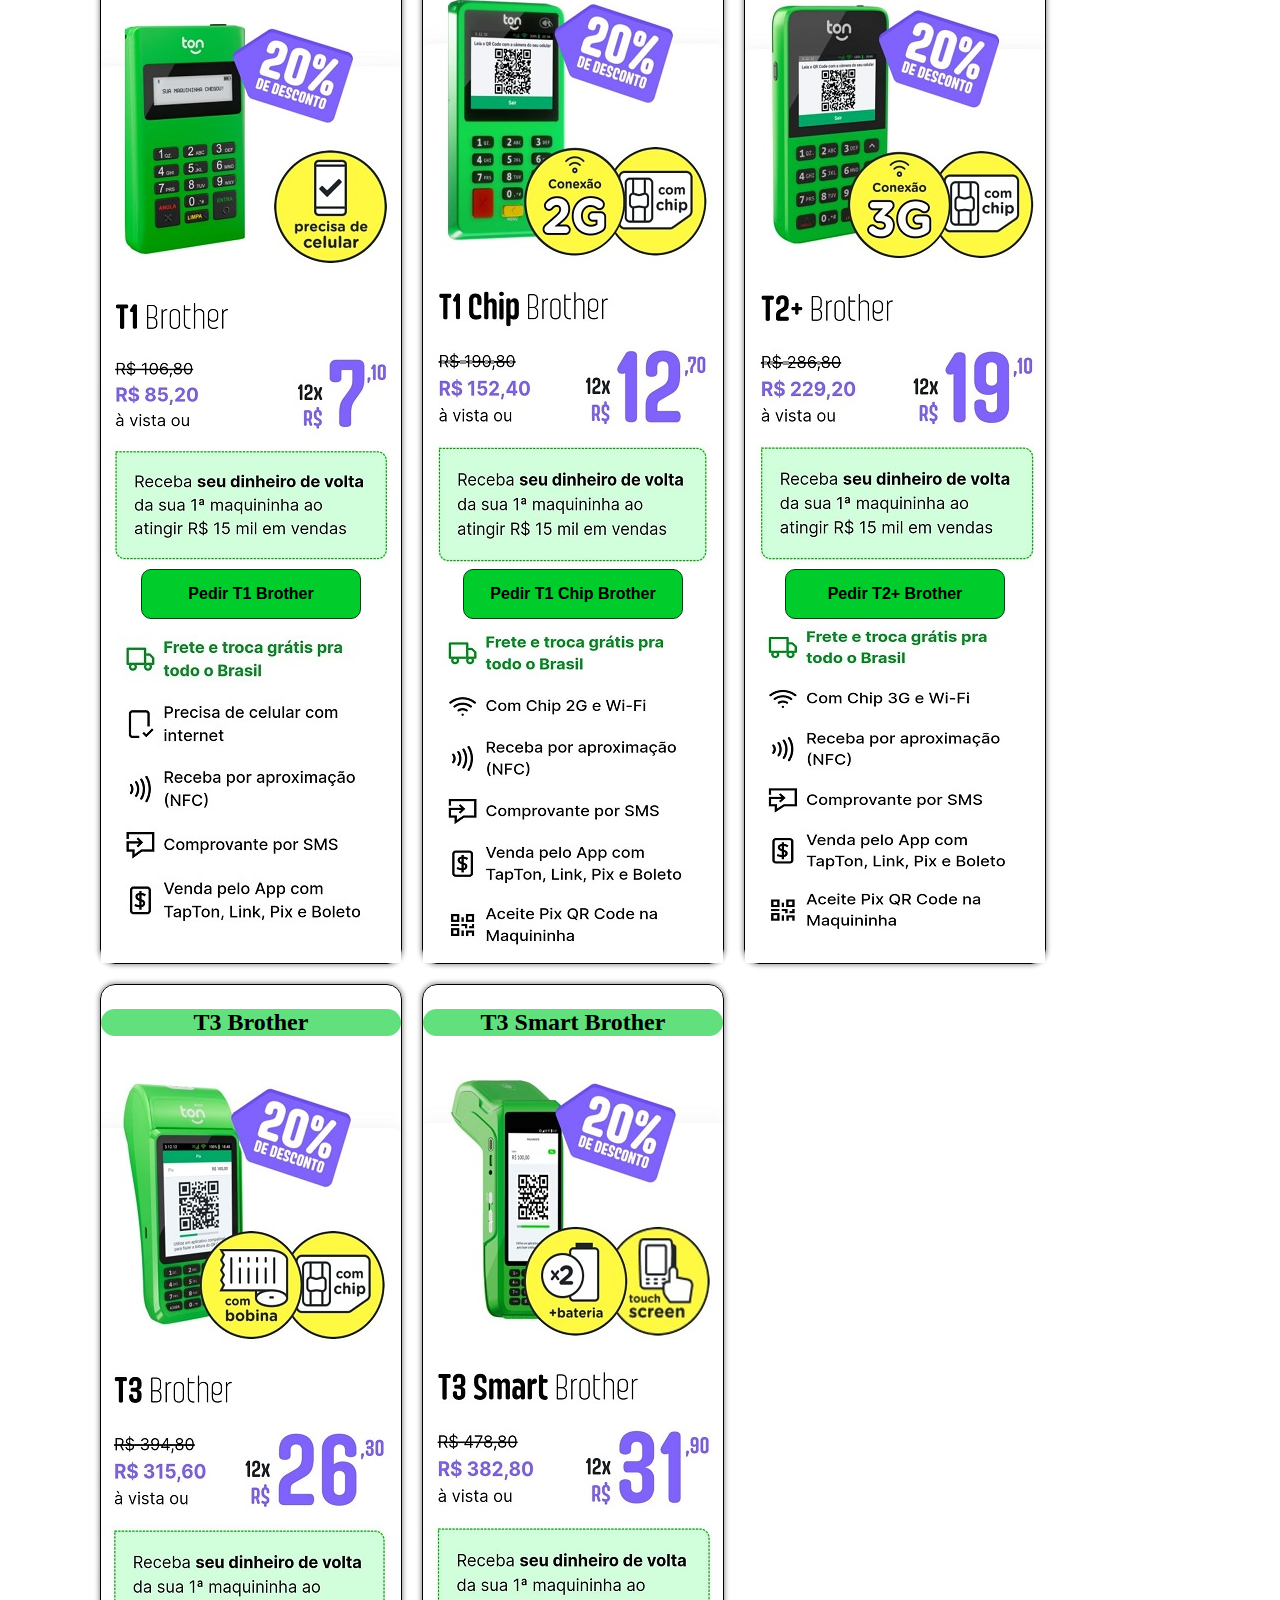
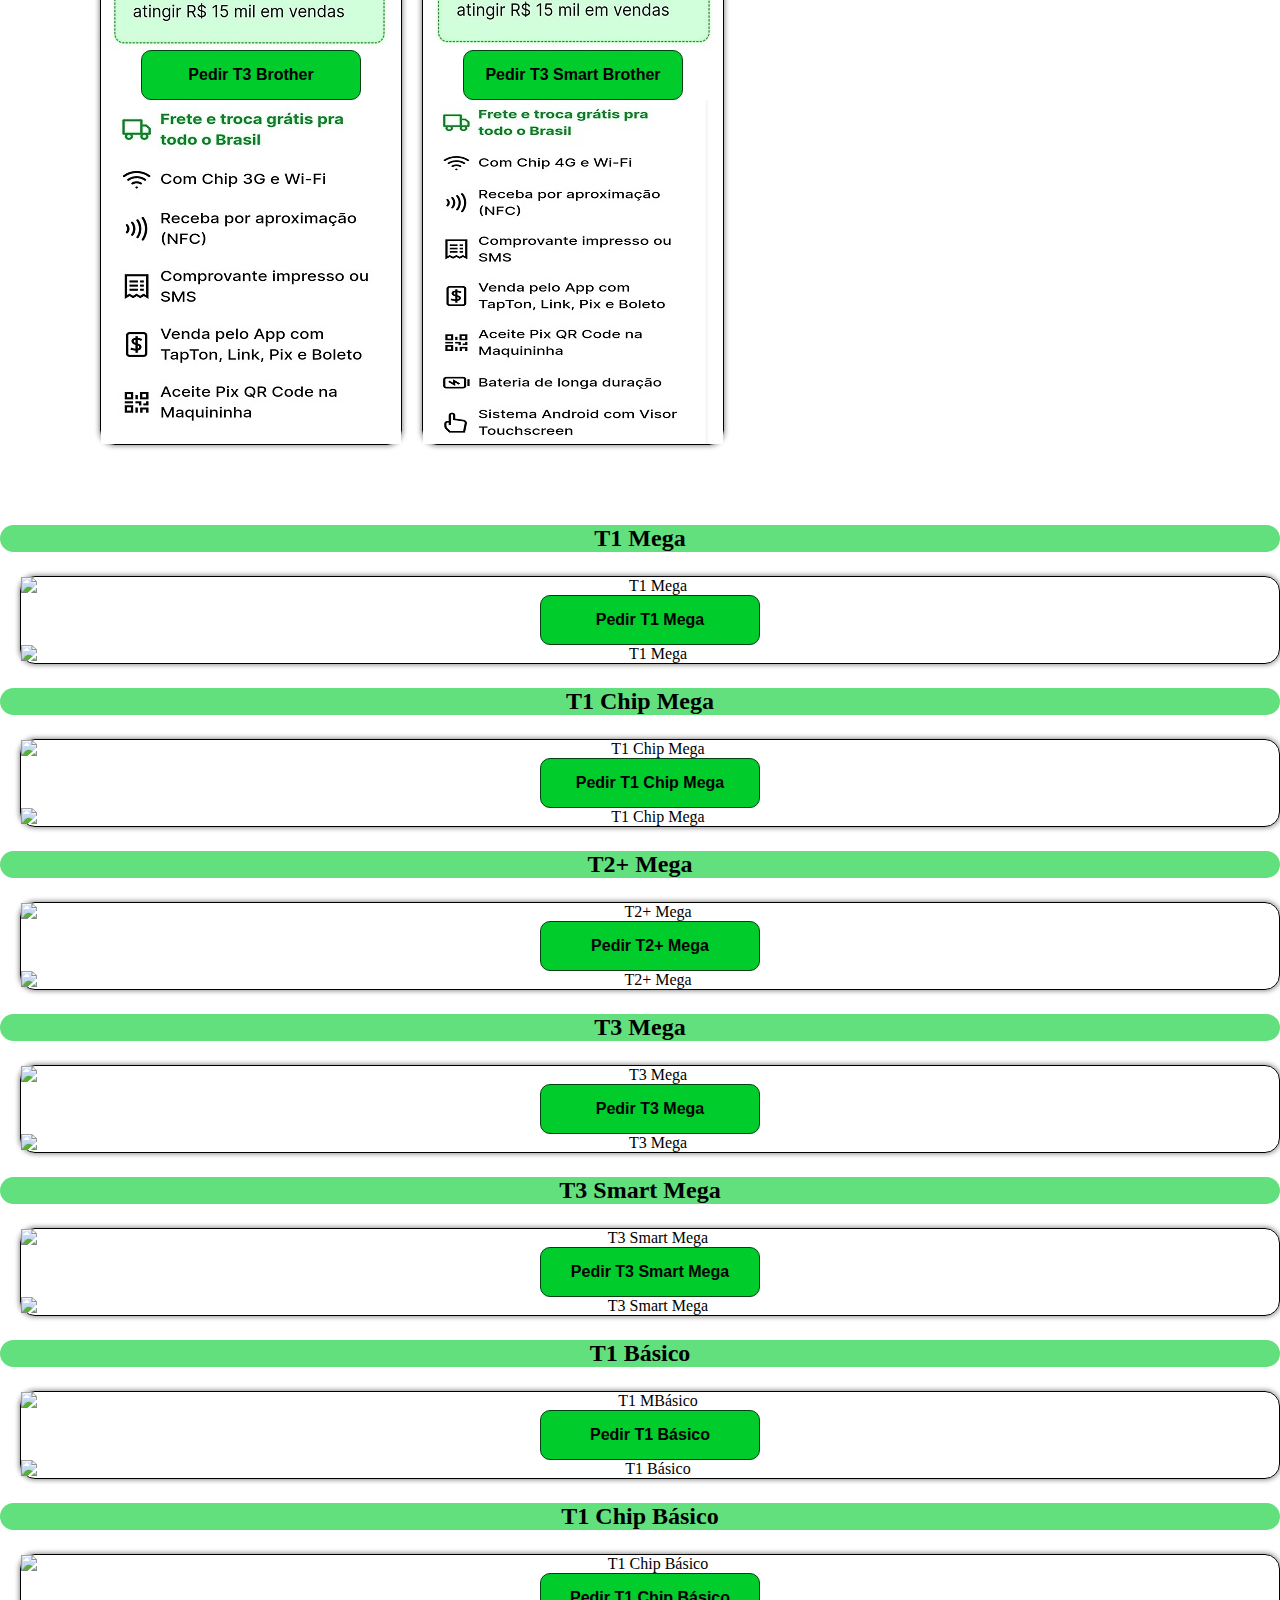
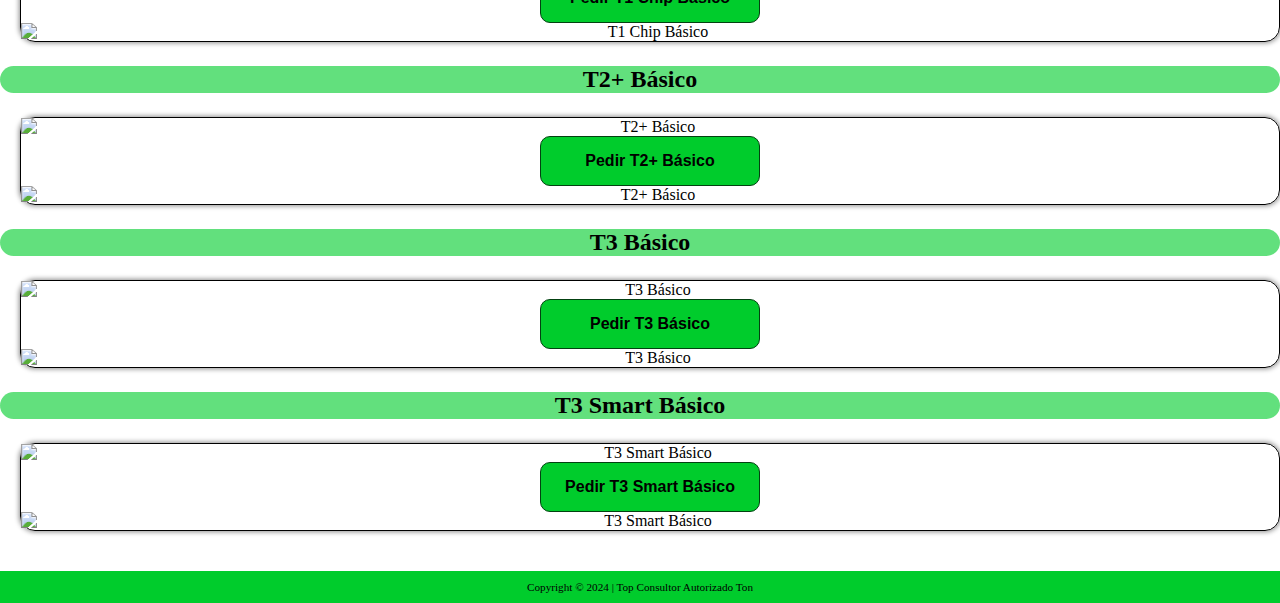
==== commit 6e359981: "a" ====
--- a/test.html
+++ b/test.html
@@ -111,7 +111,7 @@
         <div class="maquininha-ton">
          <p class="desc"><strong>T3 Smart Brother</strong></p>
         <img class="ton" src="./imagens/t3-smart-brother.jpeg" alt="T3 Smart Brother">
-        <button><a href=" https://ton.com.br/checkout/#/cart?productId=TONBROTHER_TIER_SMART_POS&referrer=3C6D17C0-0F89-4350-A91E-DFE761C49A76&userTag=tonbrother_tier&utm_medium=invite_share&utm_source=revendedor">Pedir T3 Brother</a></button>
+        <button><a href=" https://ton.com.br/checkout/#/cart?productId=TONBROTHER_TIER_SMART_POS&referrer=3C6D17C0-0F89-4350-A91E-DFE761C49A76&userTag=tonbrother_tier&utm_medium=invite_share&utm_source=revendedor">Pedir T3 Smart Brother</a></button>
         <img class="ton" src="./imagens/t3-smart-brother2.jpeg" alt="T3 Smart Brother">
      </div>
         
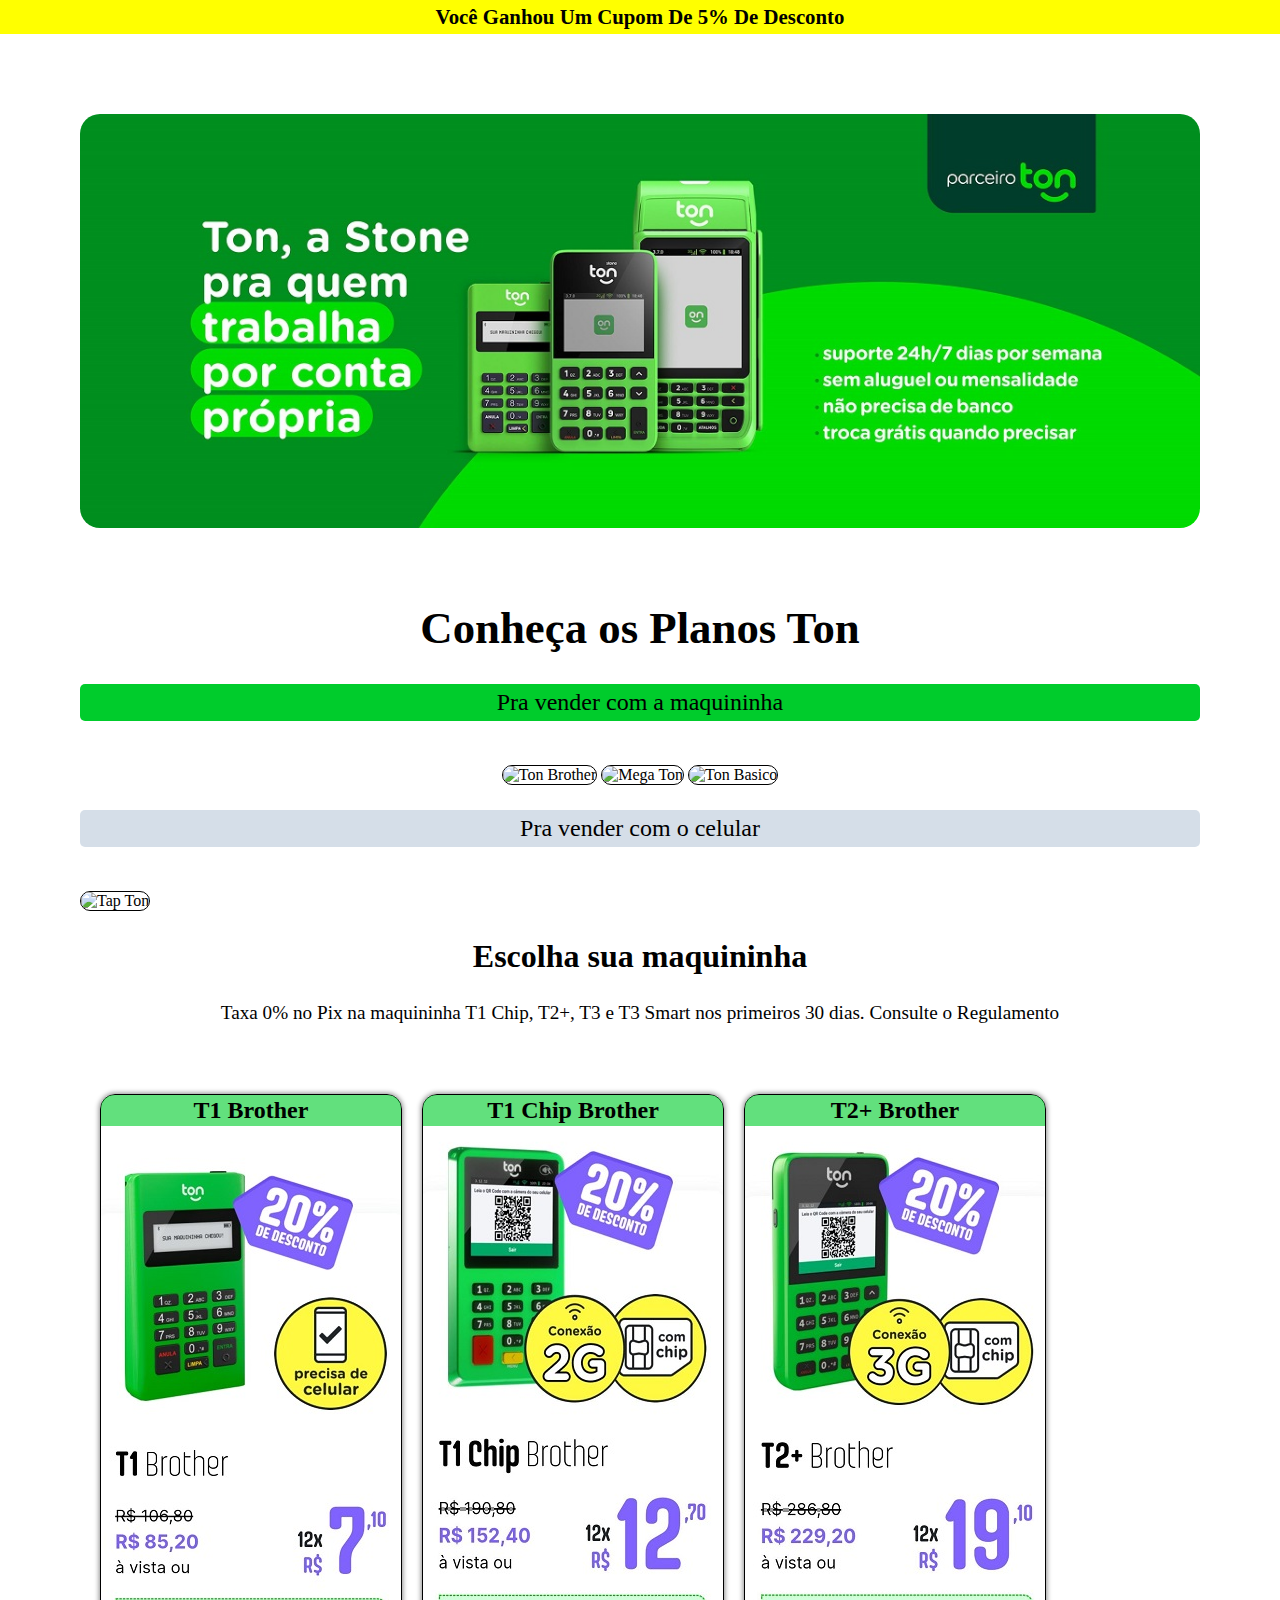
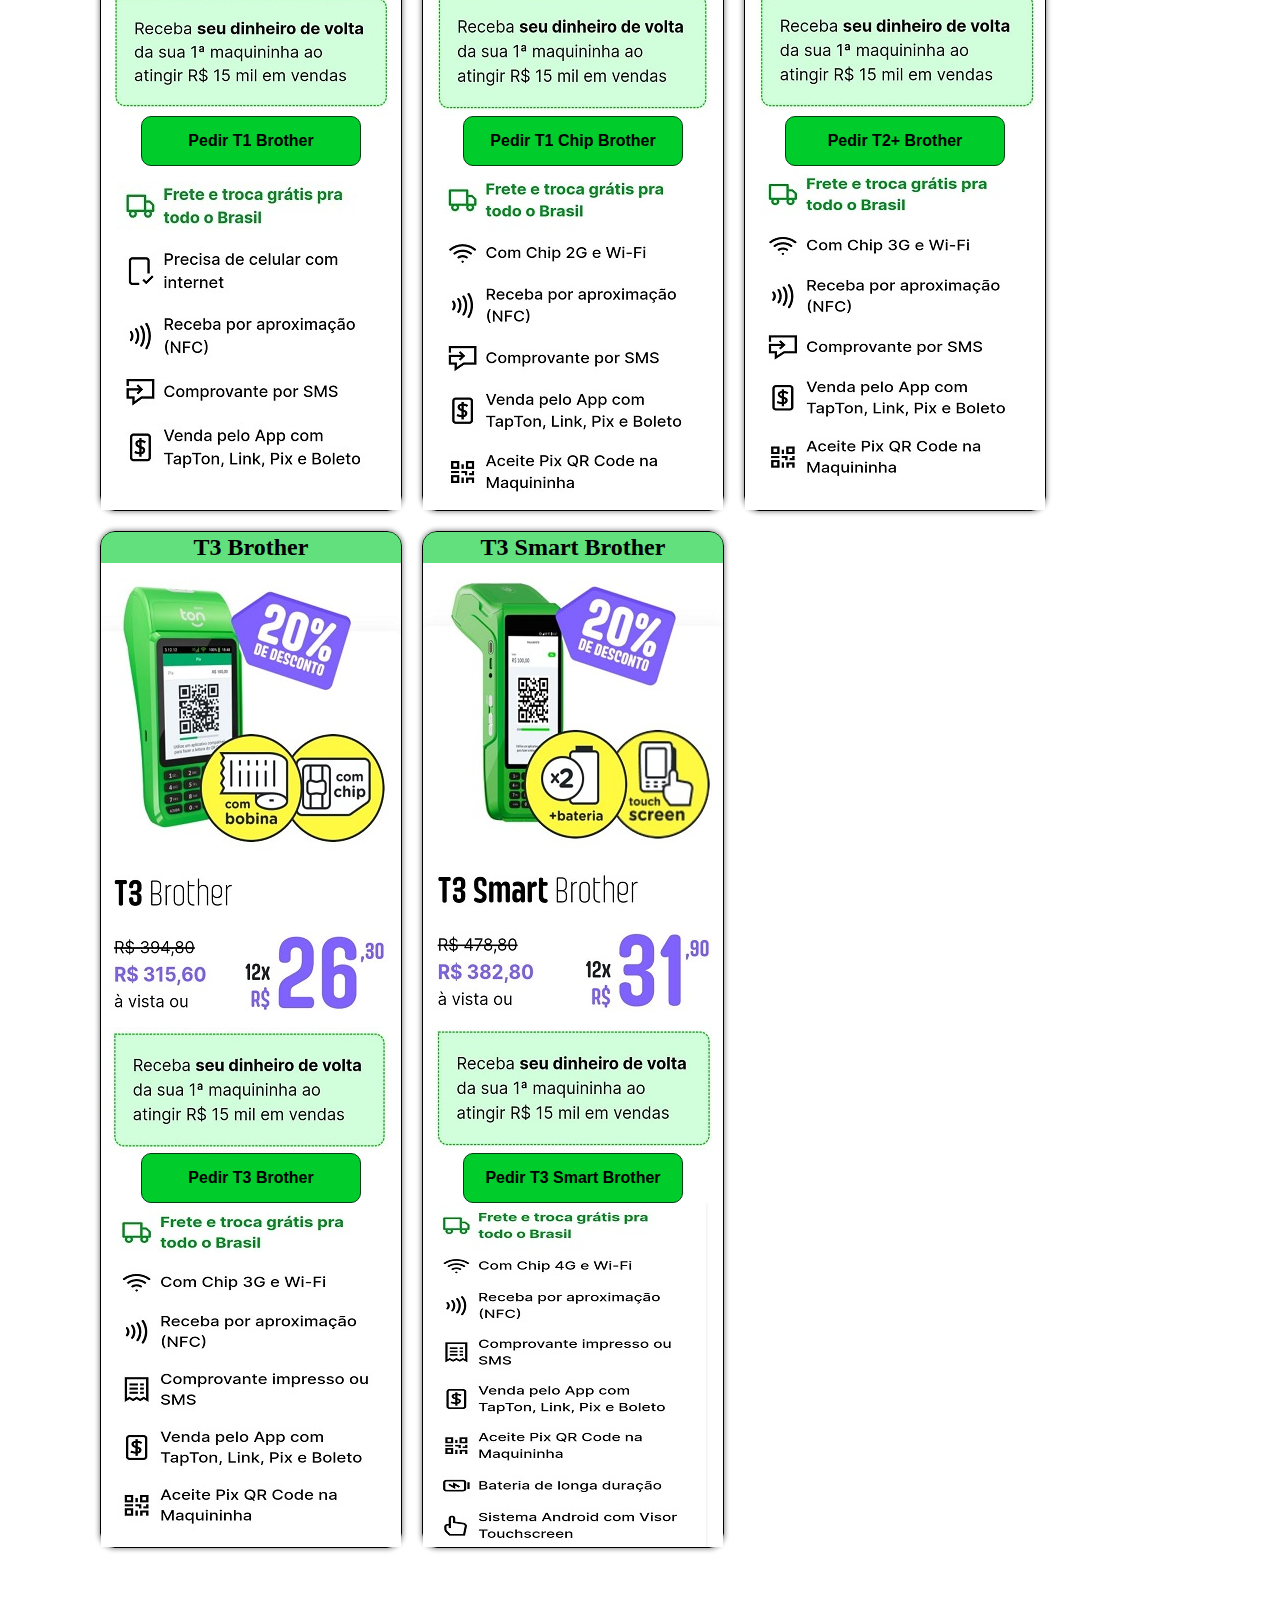
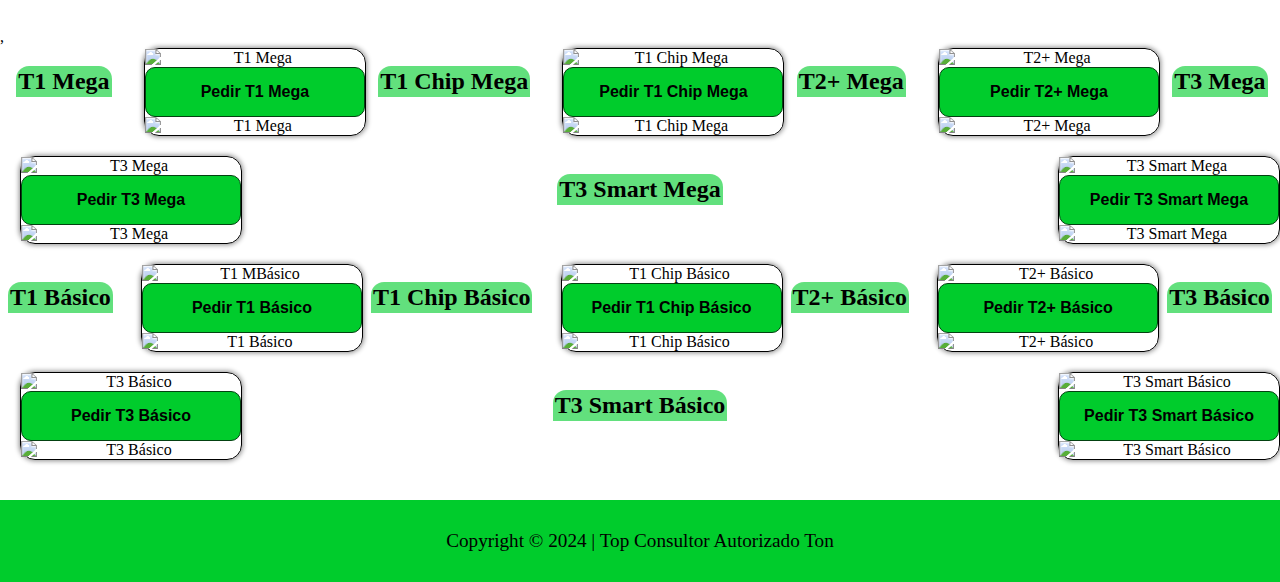
==== commit efd73d1a: "a" ====
--- a/test.html
+++ b/test.html
@@ -121,7 +121,7 @@
    </div>
 
   
-    <section class="mega-ton">
+    <section class="mega-ton">,
 
         <p class="desc"><strong>T1 Mega</strong></p>
 
--- a/estilos/style.css
+++ b/estilos/style.css
@@ -114,10 +114,12 @@
 
 .desc{
     background-color: #00cc2c9d;
-    border-radius: 20px;
+    border-radius: 13px 13px 0px 0px;
     text-align: center;
     font-size: 1.5em;
     font-weight: bolder;
+    padding: 2px;
+    margin: auto;
  
    
 }
@@ -164,3 +166,16 @@
     font-size: 0.7em;
     
 }
+
+.stone{
+    background-color: #09d3359a;
+    margin-top: 50px;
+    text-align: center;
+    border-radius: 10px;
+}
+
+.maquininha-ton{
+    text-align: center;
+   
+    margin-top: 20px;
+}
--- a/estilos/outras-telas.css
+++ b/estilos/outras-telas.css
@@ -18,7 +18,7 @@
 
 
    .cupom-ton{
-    font-size: 1em;
+    font-size: 1.3em;
     padding: 5px;
 
     }
@@ -81,6 +81,18 @@
         flex-wrap: wrap;
     }
 
+    .mega-ton{
+        
+        display: flex;
+        flex-wrap: wrap;
+    }
+
+    .ton-basico{
+        
+        display: flex;
+        flex-wrap: wrap;
+    }
+
     .maquininha-ton{
         text-align: center;
         margin-left: 20px;
@@ -93,6 +105,15 @@
         width: 100%;
     }
 
+    footer{
+        text-align: center;
+      
+        margin-top: 40px;
+        padding: 30px;
+        font-size: 1.2em;
+        
+    }
+
  }
  
 
